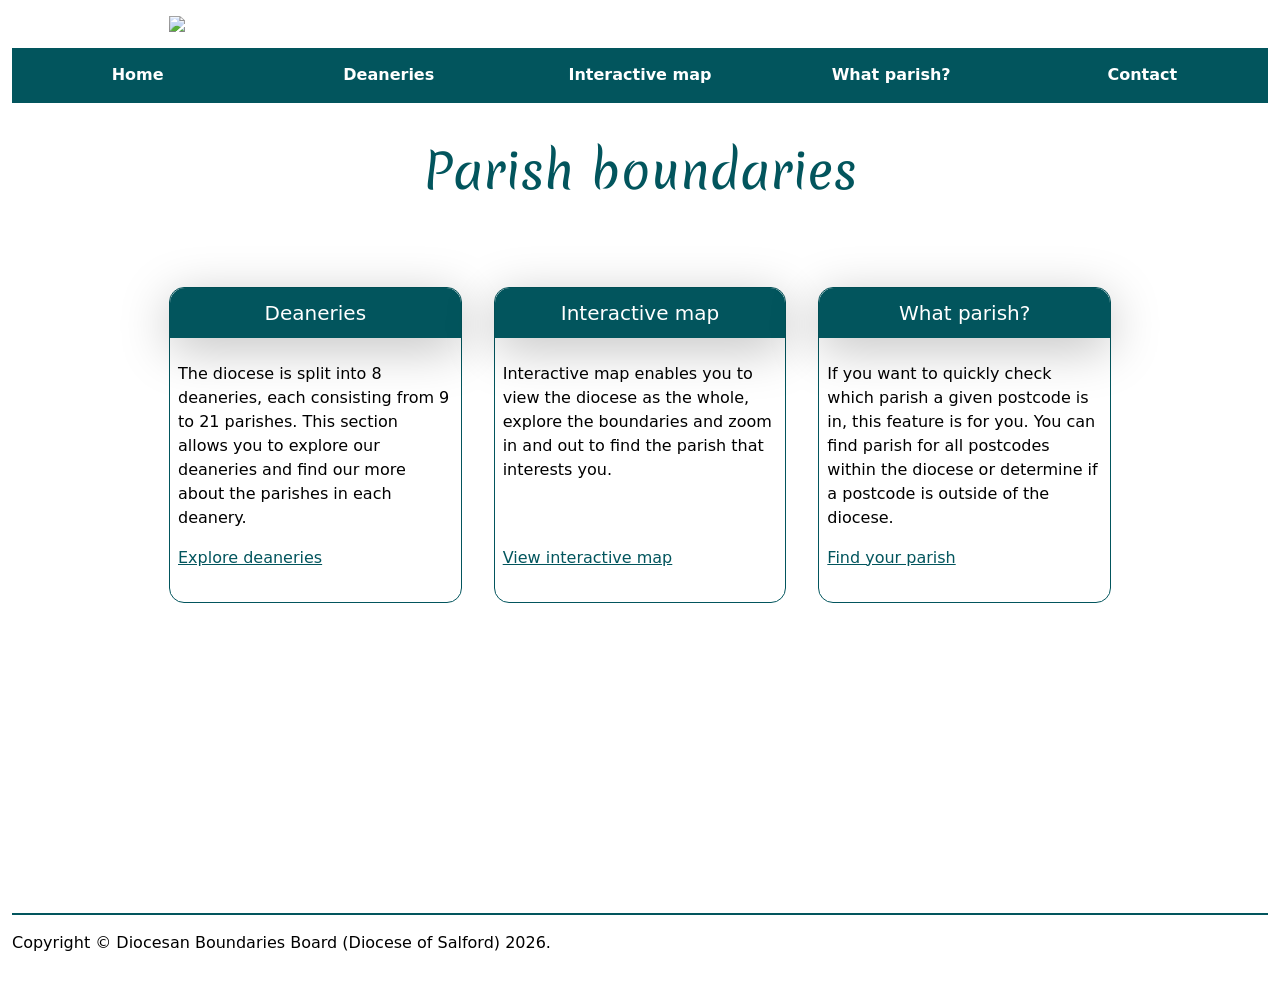
==== index.html @ 827ba19a "initial pages" ====
<!doctype html>
<html lang="en">
<head>
  <!-- Meta tags -->
	<meta charset="utf-8" />
	<meta name="Description" content="Collection of maps showing current and proposed parish boundaries in the Diocese of Salford." />
	<meta name="Keywords" content="Diocese of Salford, parish boundaries, parishes, location of catholic churches, catholic churches, location of catholic schools, catholic schools" />
	    
	<!-- Apple users -->
	<meta name="viewport" content="width=device-width, initial-scale=1">
	<meta name="apple-mobile-web-app-capable" content="yes" />
	
	<!-- Shortcut & address bar icon -->
	<link href="assets/favicon.png" rel="icon" type="image/png" />
	
	<!-- Stylesheet files -->
	<link href="css/style.css" rel="stylesheet" media="screen" />
	<link href="css/style.css.map" rel="stylesheet" media="screen" />
	<link href="css/flexnav.css" rel="stylesheet" media="screen" />
		
	<!-- Fonts -->
	<link href="https://fonts.googleapis.com/css?family=Merienda|Arimo" rel="stylesheet">

 
</head>
<body>
    <!-- Logo -->
    <div class="container-fluid">
        <div class="row">
            <div class="col"><img src="assets/dioc_banner.jpg" class="mx-auto d-block logo" /></div>
        </div>


        <!-- Navigation -->
        <div class="row">
            <div class="col">
                <div class="menu-button">Menu</div>
                <nav>
                    <ul data-breakpoint="1080" class="flexnav">
                        <li><a href="/">Home</a></li>
                        <li><a href="html/deaneries">Deaneries</a></li>
                        <li><a href="html/map">Interactive map</a></li>
                        <li><a href="html/what-parish">What parish?</a></li>
                        <li><a href="html/contact">Contact</a></li>
                    </ul>
                </nav>
            </div>
        </div>
<div class="background">
            <!-- Title -->
            <p class="title">Parish boundaries</p>
            <!-- Search bar -->
			<div style="margin-top:2.5em;">&nbsp;</div>
            
			<!-- Promo group -->
			<div class="d-flex flex-column flex-lg-row promobox-container">
				<div class="promobox">
				<p class="promobox-title">Deaneries</p>
				<p class="promobox-text">The diocese is split into 8 deaneries, each consisting from 9 to 21 parishes. This section allows you to explore our deaneries and find our more about the parishes in each deanery.</p>
				<p class="promobox-link"><a href="/deaneries">Explore deaneries</a></p>
				</div>
			
				<div class="promobox promobox-middle">
				<p class="promobox-title">Interactive map</p>
				<p class="promobox-text">Interactive map enables you to view the diocese as the whole, explore the boundaries and zoom in and out to find the parish that interests you.</p>
				<p class="promobox-link"><a href="/map">View interactive map</a></p>
				</div>

				<div class="promobox">
				<p class="promobox-title">What parish?</p>
				<p class="promobox-text">If you want to quickly check which parish a given postcode is in, this feature is for you. You can find parish for all postcodes within the diocese or determine if a postcode is outside of the diocese.</p>
				<p class="promobox-link"><a href="/what-parish">Find your parish</a></p>
				</div>
			</div>


        </div>

 <!-- Footer -->
        <div class="footer">
            <p>Copyright © Diocesan Boundaries Board (Diocese of Salford) 2026.</p>
        </div>


    </div>
    <!-- container-end-->
    <!-- JS -->
    <script src="https://ajax.googleapis.com/ajax/libs/jquery/1.9.1/jquery.min.js"></script>
    <script type="text/javascript" src="js/jquery.flexnav.js"></script>
    <script src="/assets/js/data.js"></script>

    <script>
        $(".flexnav").flexNav({
            'animationSpeed': 250, // default for drop down animation speed
            'transitionOpacity': true, // default for opacity animation
            'buttonSelector': '.menu-button', // default menu button class name
            'hoverIntent': false, // Change to true for use with hoverIntent plugin
            'hoverIntentTimeout': 150, // hoverIntent default timeout
            'calcItemWidths': true, // dynamically calcs top level nav item widths
            'hover': true // would you like hover support?  	  
        });
    </script>
</body>

</html>
---- css/style.css ----
@charset "UTF-8";
:root {
  --bs-blue: #0d6efd;
  --bs-indigo: #6610f2;
  --bs-purple: #6f42c1;
  --bs-pink: #d63384;
  --bs-red: #dc3545;
  --bs-orange: #fd7e14;
  --bs-yellow: #ffc107;
  --bs-green: #198754;
  --bs-teal: #20c997;
  --bs-cyan: #0dcaf0;
  --bs-white: #fff;
  --bs-gray: #6c757d;
  --bs-gray-dark: #343a40;
  --bs-gray-100: #f8f9fa;
  --bs-gray-200: #e9ecef;
  --bs-gray-300: #dee2e6;
  --bs-gray-400: #ced4da;
  --bs-gray-500: #adb5bd;
  --bs-gray-600: #6c757d;
  --bs-gray-700: #495057;
  --bs-gray-800: #343a40;
  --bs-gray-900: #212529;
  --bs-primary: #02555D;
  --bs-secondary: #6c757d;
  --bs-success: #198754;
  --bs-info: #0dcaf0;
  --bs-warning: #ffc107;
  --bs-danger: #dc3545;
  --bs-light: #f8f9fa;
  --bs-dark: #212529;
  --bs-primary-rgb: 2, 85, 93;
  --bs-secondary-rgb: 108, 117, 125;
  --bs-success-rgb: 25, 135, 84;
  --bs-info-rgb: 13, 202, 240;
  --bs-warning-rgb: 255, 193, 7;
  --bs-danger-rgb: 220, 53, 69;
  --bs-light-rgb: 248, 249, 250;
  --bs-dark-rgb: 33, 37, 41;
  --bs-white-rgb: 255, 255, 255;
  --bs-black-rgb: 0, 0, 0;
  --bs-body-color-rgb: 0, 0, 0;
  --bs-body-bg-rgb: 255, 255, 255;
  --bs-font-sans-serif: system-ui, -apple-system, "Segoe UI", Roboto, "Helvetica Neue", Arial, "Noto Sans", "Liberation Sans", sans-serif, "Apple Color Emoji", "Segoe UI Emoji", "Segoe UI Symbol", "Noto Color Emoji";
  --bs-font-monospace: SFMono-Regular, Menlo, Monaco, Consolas, "Liberation Mono", "Courier New", monospace;
  --bs-gradient: linear-gradient(180deg, rgba(255, 255, 255, 0.15), rgba(255, 255, 255, 0));
  --bs-body-font-family: var(--bs-font-sans-serif);
  --bs-body-font-size: 1rem;
  --bs-body-font-weight: 400;
  --bs-body-line-height: 1.5;
  --bs-body-color: #000;
  --bs-body-bg: #fff;
}

*,
*::before,
*::after {
  box-sizing: border-box;
}

@media (prefers-reduced-motion: no-preference) {
  :root {
    scroll-behavior: smooth;
  }
}

body {
  margin: 0;
  font-family: var(--bs-body-font-family);
  font-size: var(--bs-body-font-size);
  font-weight: var(--bs-body-font-weight);
  line-height: var(--bs-body-line-height);
  color: var(--bs-body-color);
  text-align: var(--bs-body-text-align);
  background-color: var(--bs-body-bg);
  -webkit-text-size-adjust: 100%;
  -webkit-tap-highlight-color: rgba(0, 0, 0, 0);
}

hr {
  margin: 1rem 0;
  color: inherit;
  background-color: currentColor;
  border: 0;
  opacity: 0.25;
}

hr:not([size]) {
  height: 1px;
}

h6, .h6, h5, .h5, h4, .h4, h3, .h3, h2, .h2, h1, .h1 {
  margin-top: 0;
  margin-bottom: 0.5rem;
  font-weight: 500;
  line-height: 1.2;
  color: #02555D;
}

h1, .h1 {
  font-size: calc(1.375rem + 1.5vw);
}
@media (min-width: 1200px) {
  h1, .h1 {
    font-size: 2.5rem;
  }
}

h2, .h2 {
  font-size: calc(1.325rem + 0.9vw);
}
@media (min-width: 1200px) {
  h2, .h2 {
    font-size: 2rem;
  }
}

h3, .h3 {
  font-size: calc(1.3rem + 0.6vw);
}
@media (min-width: 1200px) {
  h3, .h3 {
    font-size: 1.75rem;
  }
}

h4, .h4 {
  font-size: calc(1.275rem + 0.3vw);
}
@media (min-width: 1200px) {
  h4, .h4 {
    font-size: 1.5rem;
  }
}

h5, .h5 {
  font-size: 1.25rem;
}

h6, .h6 {
  font-size: 1rem;
}

p {
  margin-top: 0;
  margin-bottom: 1rem;
}

abbr[title],
abbr[data-bs-original-title] {
  text-decoration: underline dotted;
  cursor: help;
  text-decoration-skip-ink: none;
}

address {
  margin-bottom: 1rem;
  font-style: normal;
  line-height: inherit;
}

ol,
ul {
  padding-left: 2rem;
}

ol,
ul,
dl {
  margin-top: 0;
  margin-bottom: 1rem;
}

ol ol,
ul ul,
ol ul,
ul ol {
  margin-bottom: 0;
}

dt {
  font-weight: 700;
}

dd {
  margin-bottom: 0.5rem;
  margin-left: 0;
}

blockquote {
  margin: 0 0 1rem;
}

b,
strong {
  font-weight: bolder;
}

small, .small {
  font-size: 0.875em;
}

mark, .mark {
  padding: 0.2em;
  background-color: #fcf8e3;
}

sub,
sup {
  position: relative;
  font-size: 0.75em;
  line-height: 0;
  vertical-align: baseline;
}

sub {
  bottom: -0.25em;
}

sup {
  top: -0.5em;
}

a {
  color: #02555D;
  text-decoration: underline;
}
a:hover {
  color: #02444a;
}

a:not([href]):not([class]), a:not([href]):not([class]):hover {
  color: inherit;
  text-decoration: none;
}

pre,
code,
kbd,
samp {
  font-family: var(--bs-font-monospace);
  font-size: 1em;
  direction: ltr /* rtl:ignore */;
  unicode-bidi: bidi-override;
}

pre {
  display: block;
  margin-top: 0;
  margin-bottom: 1rem;
  overflow: auto;
  font-size: 0.875em;
}
pre code {
  font-size: inherit;
  color: inherit;
  word-break: normal;
}

code {
  font-size: 0.875em;
  color: #d63384;
  word-wrap: break-word;
}
a > code {
  color: inherit;
}

kbd {
  padding: 0.2rem 0.4rem;
  font-size: 0.875em;
  color: #fff;
  background-color: #212529;
  border-radius: 0.2rem;
}
kbd kbd {
  padding: 0;
  font-size: 1em;
  font-weight: 700;
}

figure {
  margin: 0 0 1rem;
}

img,
svg {
  vertical-align: middle;
}

table {
  caption-side: bottom;
  border-collapse: collapse;
}

caption {
  padding-top: 0.5rem;
  padding-bottom: 0.5rem;
  color: #6c757d;
  text-align: left;
}

th {
  text-align: inherit;
  text-align: -webkit-match-parent;
}

thead,
tbody,
tfoot,
tr,
td,
th {
  border-color: inherit;
  border-style: solid;
  border-width: 0;
}

label {
  display: inline-block;
}

button {
  border-radius: 0;
}

button:focus:not(:focus-visible) {
  outline: 0;
}

input,
button,
select,
optgroup,
textarea {
  margin: 0;
  font-family: inherit;
  font-size: inherit;
  line-height: inherit;
}

button,
select {
  text-transform: none;
}

[role=button] {
  cursor: pointer;
}

select {
  word-wrap: normal;
}
select:disabled {
  opacity: 1;
}

[list]::-webkit-calendar-picker-indicator {
  display: none;
}

button,
[type=button],
[type=reset],
[type=submit] {
  -webkit-appearance: button;
}
button:not(:disabled),
[type=button]:not(:disabled),
[type=reset]:not(:disabled),
[type=submit]:not(:disabled) {
  cursor: pointer;
}

::-moz-focus-inner {
  padding: 0;
  border-style: none;
}

textarea {
  resize: vertical;
}

fieldset {
  min-width: 0;
  padding: 0;
  margin: 0;
  border: 0;
}

legend {
  float: left;
  width: 100%;
  padding: 0;
  margin-bottom: 0.5rem;
  font-size: calc(1.275rem + 0.3vw);
  line-height: inherit;
}
@media (min-width: 1200px) {
  legend {
    font-size: 1.5rem;
  }
}
legend + * {
  clear: left;
}

::-webkit-datetime-edit-fields-wrapper,
::-webkit-datetime-edit-text,
::-webkit-datetime-edit-minute,
::-webkit-datetime-edit-hour-field,
::-webkit-datetime-edit-day-field,
::-webkit-datetime-edit-month-field,
::-webkit-datetime-edit-year-field {
  padding: 0;
}

::-webkit-inner-spin-button {
  height: auto;
}

[type=search] {
  outline-offset: -2px;
  -webkit-appearance: textfield;
}

/* rtl:raw:
[type="tel"],
[type="url"],
[type="email"],
[type="number"] {
  direction: ltr;
}
*/
::-webkit-search-decoration {
  -webkit-appearance: none;
}

::-webkit-color-swatch-wrapper {
  padding: 0;
}

::file-selector-button {
  font: inherit;
}

::-webkit-file-upload-button {
  font: inherit;
  -webkit-appearance: button;
}

output {
  display: inline-block;
}

iframe {
  border: 0;
}

summary {
  display: list-item;
  cursor: pointer;
}

progress {
  vertical-align: baseline;
}

[hidden] {
  display: none !important;
}

.lead {
  font-size: 1.25rem;
  font-weight: 300;
}

.display-1 {
  font-size: calc(1.625rem + 4.5vw);
  font-weight: 300;
  line-height: 1.2;
}
@media (min-width: 1200px) {
  .display-1 {
    font-size: 5rem;
  }
}

.display-2 {
  font-size: calc(1.575rem + 3.9vw);
  font-weight: 300;
  line-height: 1.2;
}
@media (min-width: 1200px) {
  .display-2 {
    font-size: 4.5rem;
  }
}

.display-3 {
  font-size: calc(1.525rem + 3.3vw);
  font-weight: 300;
  line-height: 1.2;
}
@media (min-width: 1200px) {
  .display-3 {
    font-size: 4rem;
  }
}

.display-4 {
  font-size: calc(1.475rem + 2.7vw);
  font-weight: 300;
  line-height: 1.2;
}
@media (min-width: 1200px) {
  .display-4 {
    font-size: 3.5rem;
  }
}

.display-5 {
  font-size: calc(1.425rem + 2.1vw);
  font-weight: 300;
  line-height: 1.2;
}
@media (min-width: 1200px) {
  .display-5 {
    font-size: 3rem;
  }
}

.display-6 {
  font-size: calc(1.375rem + 1.5vw);
  font-weight: 300;
  line-height: 1.2;
}
@media (min-width: 1200px) {
  .display-6 {
    font-size: 2.5rem;
  }
}

.list-unstyled {
  padding-left: 0;
  list-style: none;
}

.list-inline {
  padding-left: 0;
  list-style: none;
}

.list-inline-item {
  display: inline-block;
}
.list-inline-item:not(:last-child) {
  margin-right: 0.5rem;
}

.initialism {
  font-size: 0.875em;
  text-transform: uppercase;
}

.blockquote {
  margin-bottom: 1rem;
  font-size: 1.25rem;
}
.blockquote > :last-child {
  margin-bottom: 0;
}

.blockquote-footer {
  margin-top: -1rem;
  margin-bottom: 1rem;
  font-size: 0.875em;
  color: #6c757d;
}
.blockquote-footer::before {
  content: "— ";
}

.img-fluid {
  max-width: 100%;
  height: auto;
}

.img-thumbnail {
  padding: 0.25rem;
  background-color: #fff;
  border: 1px solid #dee2e6;
  border-radius: 0.25rem;
  max-width: 100%;
  height: auto;
}

.figure {
  display: inline-block;
}

.figure-img {
  margin-bottom: 0.5rem;
  line-height: 1;
}

.figure-caption {
  font-size: 0.875em;
  color: #6c757d;
}

.container,
.container-fluid,
.container-xxl,
.container-xl,
.container-lg,
.container-md,
.container-sm {
  width: 100%;
  padding-right: var(--bs-gutter-x, 0.75rem);
  padding-left: var(--bs-gutter-x, 0.75rem);
  margin-right: auto;
  margin-left: auto;
}

@media (min-width: 576px) {
  .container-sm, .container {
    max-width: 540px;
  }
}
@media (min-width: 768px) {
  .container-md, .container-sm, .container {
    max-width: 720px;
  }
}
@media (min-width: 992px) {
  .container-lg, .container-md, .container-sm, .container {
    max-width: 960px;
  }
}
@media (min-width: 1200px) {
  .container-xl, .container-lg, .container-md, .container-sm, .container {
    max-width: 1140px;
  }
}
@media (min-width: 1400px) {
  .container-xxl, .container-xl, .container-lg, .container-md, .container-sm, .container {
    max-width: 4096px;
  }
}
.row {
  --bs-gutter-x: 1.5rem;
  --bs-gutter-y: 0;
  display: flex;
  flex-wrap: wrap;
  margin-top: calc(-1 * var(--bs-gutter-y));
  margin-right: calc(-0.5 * var(--bs-gutter-x));
  margin-left: calc(-0.5 * var(--bs-gutter-x));
}
.row > * {
  flex-shrink: 0;
  width: 100%;
  max-width: 100%;
  padding-right: calc(var(--bs-gutter-x) * .5);
  padding-left: calc(var(--bs-gutter-x) * .5);
  margin-top: var(--bs-gutter-y);
}

.col {
  flex: 1 0 0%;
}

.row-cols-auto > * {
  flex: 0 0 auto;
  width: auto;
}

.row-cols-1 > * {
  flex: 0 0 auto;
  width: 100%;
}

.row-cols-2 > * {
  flex: 0 0 auto;
  width: 50%;
}

.row-cols-3 > * {
  flex: 0 0 auto;
  width: 33.3333333333%;
}

.row-cols-4 > * {
  flex: 0 0 auto;
  width: 25%;
}

.row-cols-5 > * {
  flex: 0 0 auto;
  width: 20%;
}

.row-cols-6 > * {
  flex: 0 0 auto;
  width: 16.6666666667%;
}

.col-auto {
  flex: 0 0 auto;
  width: auto;
}

.col-1 {
  flex: 0 0 auto;
  width: 8.33333333%;
}

.col-2 {
  flex: 0 0 auto;
  width: 16.66666667%;
}

.col-3 {
  flex: 0 0 auto;
  width: 25%;
}

.col-4 {
  flex: 0 0 auto;
  width: 33.33333333%;
}

.col-5 {
  flex: 0 0 auto;
  width: 41.66666667%;
}

.col-6 {
  flex: 0 0 auto;
  width: 50%;
}

.col-7 {
  flex: 0 0 auto;
  width: 58.33333333%;
}

.col-8 {
  flex: 0 0 auto;
  width: 66.66666667%;
}

.col-9 {
  flex: 0 0 auto;
  width: 75%;
}

.col-10 {
  flex: 0 0 auto;
  width: 83.33333333%;
}

.col-11 {
  flex: 0 0 auto;
  width: 91.66666667%;
}

.col-12 {
  flex: 0 0 auto;
  width: 100%;
}

.offset-1 {
  margin-left: 8.33333333%;
}

.offset-2 {
  margin-left: 16.66666667%;
}

.offset-3 {
  margin-left: 25%;
}

.offset-4 {
  margin-left: 33.33333333%;
}

.offset-5 {
  margin-left: 41.66666667%;
}

.offset-6 {
  margin-left: 50%;
}

.offset-7 {
  margin-left: 58.33333333%;
}

.offset-8 {
  margin-left: 66.66666667%;
}

.offset-9 {
  margin-left: 75%;
}

.offset-10 {
  margin-left: 83.33333333%;
}

.offset-11 {
  margin-left: 91.66666667%;
}

.g-0,
.gx-0 {
  --bs-gutter-x: 0;
}

.g-0,
.gy-0 {
  --bs-gutter-y: 0;
}

.g-1,
.gx-1 {
  --bs-gutter-x: 0.25rem;
}

.g-1,
.gy-1 {
  --bs-gutter-y: 0.25rem;
}

.g-2,
.gx-2 {
  --bs-gutter-x: 0.5rem;
}

.g-2,
.gy-2 {
  --bs-gutter-y: 0.5rem;
}

.g-3,
.gx-3 {
  --bs-gutter-x: 1rem;
}

.g-3,
.gy-3 {
  --bs-gutter-y: 1rem;
}

.g-4,
.gx-4 {
  --bs-gutter-x: 1.5rem;
}

.g-4,
.gy-4 {
  --bs-gutter-y: 1.5rem;
}

.g-5,
.gx-5 {
  --bs-gutter-x: 3rem;
}

.g-5,
.gy-5 {
  --bs-gutter-y: 3rem;
}

@media (min-width: 576px) {
  .col-sm {
    flex: 1 0 0%;
  }

  .row-cols-sm-auto > * {
    flex: 0 0 auto;
    width: auto;
  }

  .row-cols-sm-1 > * {
    flex: 0 0 auto;
    width: 100%;
  }

  .row-cols-sm-2 > * {
    flex: 0 0 auto;
    width: 50%;
  }

  .row-cols-sm-3 > * {
    flex: 0 0 auto;
    width: 33.3333333333%;
  }

  .row-cols-sm-4 > * {
    flex: 0 0 auto;
    width: 25%;
  }

  .row-cols-sm-5 > * {
    flex: 0 0 auto;
    width: 20%;
  }

  .row-cols-sm-6 > * {
    flex: 0 0 auto;
    width: 16.6666666667%;
  }

  .col-sm-auto {
    flex: 0 0 auto;
    width: auto;
  }

  .col-sm-1 {
    flex: 0 0 auto;
    width: 8.33333333%;
  }

  .col-sm-2 {
    flex: 0 0 auto;
    width: 16.66666667%;
  }

  .col-sm-3 {
    flex: 0 0 auto;
    width: 25%;
  }

  .col-sm-4 {
    flex: 0 0 auto;
    width: 33.33333333%;
  }

  .col-sm-5 {
    flex: 0 0 auto;
    width: 41.66666667%;
  }

  .col-sm-6 {
    flex: 0 0 auto;
    width: 50%;
  }

  .col-sm-7 {
    flex: 0 0 auto;
    width: 58.33333333%;
  }

  .col-sm-8 {
    flex: 0 0 auto;
    width: 66.66666667%;
  }

  .col-sm-9 {
    flex: 0 0 auto;
    width: 75%;
  }

  .col-sm-10 {
    flex: 0 0 auto;
    width: 83.33333333%;
  }

  .col-sm-11 {
    flex: 0 0 auto;
    width: 91.66666667%;
  }

  .col-sm-12 {
    flex: 0 0 auto;
    width: 100%;
  }

  .offset-sm-0 {
    margin-left: 0;
  }

  .offset-sm-1 {
    margin-left: 8.33333333%;
  }

  .offset-sm-2 {
    margin-left: 16.66666667%;
  }

  .offset-sm-3 {
    margin-left: 25%;
  }

  .offset-sm-4 {
    margin-left: 33.33333333%;
  }

  .offset-sm-5 {
    margin-left: 41.66666667%;
  }

  .offset-sm-6 {
    margin-left: 50%;
  }

  .offset-sm-7 {
    margin-left: 58.33333333%;
  }

  .offset-sm-8 {
    margin-left: 66.66666667%;
  }

  .offset-sm-9 {
    margin-left: 75%;
  }

  .offset-sm-10 {
    margin-left: 83.33333333%;
  }

  .offset-sm-11 {
    margin-left: 91.66666667%;
  }

  .g-sm-0,
.gx-sm-0 {
    --bs-gutter-x: 0;
  }

  .g-sm-0,
.gy-sm-0 {
    --bs-gutter-y: 0;
  }

  .g-sm-1,
.gx-sm-1 {
    --bs-gutter-x: 0.25rem;
  }

  .g-sm-1,
.gy-sm-1 {
    --bs-gutter-y: 0.25rem;
  }

  .g-sm-2,
.gx-sm-2 {
    --bs-gutter-x: 0.5rem;
  }

  .g-sm-2,
.gy-sm-2 {
    --bs-gutter-y: 0.5rem;
  }

  .g-sm-3,
.gx-sm-3 {
    --bs-gutter-x: 1rem;
  }

  .g-sm-3,
.gy-sm-3 {
    --bs-gutter-y: 1rem;
  }

  .g-sm-4,
.gx-sm-4 {
    --bs-gutter-x: 1.5rem;
  }

  .g-sm-4,
.gy-sm-4 {
    --bs-gutter-y: 1.5rem;
  }

  .g-sm-5,
.gx-sm-5 {
    --bs-gutter-x: 3rem;
  }

  .g-sm-5,
.gy-sm-5 {
    --bs-gutter-y: 3rem;
  }
}
@media (min-width: 768px) {
  .col-md {
    flex: 1 0 0%;
  }

  .row-cols-md-auto > * {
    flex: 0 0 auto;
    width: auto;
  }

  .row-cols-md-1 > * {
    flex: 0 0 auto;
    width: 100%;
  }

  .row-cols-md-2 > * {
    flex: 0 0 auto;
    width: 50%;
  }

  .row-cols-md-3 > * {
    flex: 0 0 auto;
    width: 33.3333333333%;
  }

  .row-cols-md-4 > * {
    flex: 0 0 auto;
    width: 25%;
  }

  .row-cols-md-5 > * {
    flex: 0 0 auto;
    width: 20%;
  }

  .row-cols-md-6 > * {
    flex: 0 0 auto;
    width: 16.6666666667%;
  }

  .col-md-auto {
    flex: 0 0 auto;
    width: auto;
  }

  .col-md-1 {
    flex: 0 0 auto;
    width: 8.33333333%;
  }

  .col-md-2 {
    flex: 0 0 auto;
    width: 16.66666667%;
  }

  .col-md-3 {
    flex: 0 0 auto;
    width: 25%;
  }

  .col-md-4 {
    flex: 0 0 auto;
    width: 33.33333333%;
  }

  .col-md-5 {
    flex: 0 0 auto;
    width: 41.66666667%;
  }

  .col-md-6 {
    flex: 0 0 auto;
    width: 50%;
  }

  .col-md-7 {
    flex: 0 0 auto;
    width: 58.33333333%;
  }

  .col-md-8 {
    flex: 0 0 auto;
    width: 66.66666667%;
  }

  .col-md-9 {
    flex: 0 0 auto;
    width: 75%;
  }

  .col-md-10 {
    flex: 0 0 auto;
    width: 83.33333333%;
  }

  .col-md-11 {
    flex: 0 0 auto;
    width: 91.66666667%;
  }

  .col-md-12 {
    flex: 0 0 auto;
    width: 100%;
  }

  .offset-md-0 {
    margin-left: 0;
  }

  .offset-md-1 {
    margin-left: 8.33333333%;
  }

  .offset-md-2 {
    margin-left: 16.66666667%;
  }

  .offset-md-3 {
    margin-left: 25%;
  }

  .offset-md-4 {
    margin-left: 33.33333333%;
  }

  .offset-md-5 {
    margin-left: 41.66666667%;
  }

  .offset-md-6 {
    margin-left: 50%;
  }

  .offset-md-7 {
    margin-left: 58.33333333%;
  }

  .offset-md-8 {
    margin-left: 66.66666667%;
  }

  .offset-md-9 {
    margin-left: 75%;
  }

  .offset-md-10 {
    margin-left: 83.33333333%;
  }

  .offset-md-11 {
    margin-left: 91.66666667%;
  }

  .g-md-0,
.gx-md-0 {
    --bs-gutter-x: 0;
  }

  .g-md-0,
.gy-md-0 {
    --bs-gutter-y: 0;
  }

  .g-md-1,
.gx-md-1 {
    --bs-gutter-x: 0.25rem;
  }

  .g-md-1,
.gy-md-1 {
    --bs-gutter-y: 0.25rem;
  }

  .g-md-2,
.gx-md-2 {
    --bs-gutter-x: 0.5rem;
  }

  .g-md-2,
.gy-md-2 {
    --bs-gutter-y: 0.5rem;
  }

  .g-md-3,
.gx-md-3 {
    --bs-gutter-x: 1rem;
  }

  .g-md-3,
.gy-md-3 {
    --bs-gutter-y: 1rem;
  }

  .g-md-4,
.gx-md-4 {
    --bs-gutter-x: 1.5rem;
  }

  .g-md-4,
.gy-md-4 {
    --bs-gutter-y: 1.5rem;
  }

  .g-md-5,
.gx-md-5 {
    --bs-gutter-x: 3rem;
  }

  .g-md-5,
.gy-md-5 {
    --bs-gutter-y: 3rem;
  }
}
@media (min-width: 992px) {
  .col-lg {
    flex: 1 0 0%;
  }

  .row-cols-lg-auto > * {
    flex: 0 0 auto;
    width: auto;
  }

  .row-cols-lg-1 > * {
    flex: 0 0 auto;
    width: 100%;
  }

  .row-cols-lg-2 > * {
    flex: 0 0 auto;
    width: 50%;
  }

  .row-cols-lg-3 > * {
    flex: 0 0 auto;
    width: 33.3333333333%;
  }

  .row-cols-lg-4 > * {
    flex: 0 0 auto;
    width: 25%;
  }

  .row-cols-lg-5 > * {
    flex: 0 0 auto;
    width: 20%;
  }

  .row-cols-lg-6 > * {
    flex: 0 0 auto;
    width: 16.6666666667%;
  }

  .col-lg-auto {
    flex: 0 0 auto;
    width: auto;
  }

  .col-lg-1 {
    flex: 0 0 auto;
    width: 8.33333333%;
  }

  .col-lg-2 {
    flex: 0 0 auto;
    width: 16.66666667%;
  }

  .col-lg-3 {
    flex: 0 0 auto;
    width: 25%;
  }

  .col-lg-4 {
    flex: 0 0 auto;
    width: 33.33333333%;
  }

  .col-lg-5 {
    flex: 0 0 auto;
    width: 41.66666667%;
  }

  .col-lg-6 {
    flex: 0 0 auto;
    width: 50%;
  }

  .col-lg-7 {
    flex: 0 0 auto;
    width: 58.33333333%;
  }

  .col-lg-8 {
    flex: 0 0 auto;
    width: 66.66666667%;
  }

  .col-lg-9 {
    flex: 0 0 auto;
    width: 75%;
  }

  .col-lg-10 {
    flex: 0 0 auto;
    width: 83.33333333%;
  }

  .col-lg-11 {
    flex: 0 0 auto;
    width: 91.66666667%;
  }

  .col-lg-12 {
    flex: 0 0 auto;
    width: 100%;
  }

  .offset-lg-0 {
    margin-left: 0;
  }

  .offset-lg-1 {
    margin-left: 8.33333333%;
  }

  .offset-lg-2 {
    margin-left: 16.66666667%;
  }

  .offset-lg-3 {
    margin-left: 25%;
  }

  .offset-lg-4 {
    margin-left: 33.33333333%;
  }

  .offset-lg-5 {
    margin-left: 41.66666667%;
  }

  .offset-lg-6 {
    margin-left: 50%;
  }

  .offset-lg-7 {
    margin-left: 58.33333333%;
  }

  .offset-lg-8 {
    margin-left: 66.66666667%;
  }

  .offset-lg-9 {
    margin-left: 75%;
  }

  .offset-lg-10 {
    margin-left: 83.33333333%;
  }

  .offset-lg-11 {
    margin-left: 91.66666667%;
  }

  .g-lg-0,
.gx-lg-0 {
    --bs-gutter-x: 0;
  }

  .g-lg-0,
.gy-lg-0 {
    --bs-gutter-y: 0;
  }

  .g-lg-1,
.gx-lg-1 {
    --bs-gutter-x: 0.25rem;
  }

  .g-lg-1,
.gy-lg-1 {
    --bs-gutter-y: 0.25rem;
  }

  .g-lg-2,
.gx-lg-2 {
    --bs-gutter-x: 0.5rem;
  }

  .g-lg-2,
.gy-lg-2 {
    --bs-gutter-y: 0.5rem;
  }

  .g-lg-3,
.gx-lg-3 {
    --bs-gutter-x: 1rem;
  }

  .g-lg-3,
.gy-lg-3 {
    --bs-gutter-y: 1rem;
  }

  .g-lg-4,
.gx-lg-4 {
    --bs-gutter-x: 1.5rem;
  }

  .g-lg-4,
.gy-lg-4 {
    --bs-gutter-y: 1.5rem;
  }

  .g-lg-5,
.gx-lg-5 {
    --bs-gutter-x: 3rem;
  }

  .g-lg-5,
.gy-lg-5 {
    --bs-gutter-y: 3rem;
  }
}
@media (min-width: 1200px) {
  .col-xl {
    flex: 1 0 0%;
  }

  .row-cols-xl-auto > * {
    flex: 0 0 auto;
    width: auto;
  }

  .row-cols-xl-1 > * {
    flex: 0 0 auto;
    width: 100%;
  }

  .row-cols-xl-2 > * {
    flex: 0 0 auto;
    width: 50%;
  }

  .row-cols-xl-3 > * {
    flex: 0 0 auto;
    width: 33.3333333333%;
  }

  .row-cols-xl-4 > * {
    flex: 0 0 auto;
    width: 25%;
  }

  .row-cols-xl-5 > * {
    flex: 0 0 auto;
    width: 20%;
  }

  .row-cols-xl-6 > * {
    flex: 0 0 auto;
    width: 16.6666666667%;
  }

  .col-xl-auto {
    flex: 0 0 auto;
    width: auto;
  }

  .col-xl-1 {
    flex: 0 0 auto;
    width: 8.33333333%;
  }

  .col-xl-2 {
    flex: 0 0 auto;
    width: 16.66666667%;
  }

  .col-xl-3 {
    flex: 0 0 auto;
    width: 25%;
  }

  .col-xl-4 {
    flex: 0 0 auto;
    width: 33.33333333%;
  }

  .col-xl-5 {
    flex: 0 0 auto;
    width: 41.66666667%;
  }

  .col-xl-6 {
    flex: 0 0 auto;
    width: 50%;
  }

  .col-xl-7 {
    flex: 0 0 auto;
    width: 58.33333333%;
  }

  .col-xl-8 {
    flex: 0 0 auto;
    width: 66.66666667%;
  }

  .col-xl-9 {
    flex: 0 0 auto;
    width: 75%;
  }

  .col-xl-10 {
    flex: 0 0 auto;
    width: 83.33333333%;
  }

  .col-xl-11 {
    flex: 0 0 auto;
    width: 91.66666667%;
  }

  .col-xl-12 {
    flex: 0 0 auto;
    width: 100%;
  }

  .offset-xl-0 {
    margin-left: 0;
  }

  .offset-xl-1 {
    margin-left: 8.33333333%;
  }

  .offset-xl-2 {
    margin-left: 16.66666667%;
  }

  .offset-xl-3 {
    margin-left: 25%;
  }

  .offset-xl-4 {
    margin-left: 33.33333333%;
  }

  .offset-xl-5 {
    margin-left: 41.66666667%;
  }

  .offset-xl-6 {
    margin-left: 50%;
  }

  .offset-xl-7 {
    margin-left: 58.33333333%;
  }

  .offset-xl-8 {
    margin-left: 66.66666667%;
  }

  .offset-xl-9 {
    margin-left: 75%;
  }

  .offset-xl-10 {
    margin-left: 83.33333333%;
  }

  .offset-xl-11 {
    margin-left: 91.66666667%;
  }

  .g-xl-0,
.gx-xl-0 {
    --bs-gutter-x: 0;
  }

  .g-xl-0,
.gy-xl-0 {
    --bs-gutter-y: 0;
  }

  .g-xl-1,
.gx-xl-1 {
    --bs-gutter-x: 0.25rem;
  }

  .g-xl-1,
.gy-xl-1 {
    --bs-gutter-y: 0.25rem;
  }

  .g-xl-2,
.gx-xl-2 {
    --bs-gutter-x: 0.5rem;
  }

  .g-xl-2,
.gy-xl-2 {
    --bs-gutter-y: 0.5rem;
  }

  .g-xl-3,
.gx-xl-3 {
    --bs-gutter-x: 1rem;
  }

  .g-xl-3,
.gy-xl-3 {
    --bs-gutter-y: 1rem;
  }

  .g-xl-4,
.gx-xl-4 {
    --bs-gutter-x: 1.5rem;
  }

  .g-xl-4,
.gy-xl-4 {
    --bs-gutter-y: 1.5rem;
  }

  .g-xl-5,
.gx-xl-5 {
    --bs-gutter-x: 3rem;
  }

  .g-xl-5,
.gy-xl-5 {
    --bs-gutter-y: 3rem;
  }
}
@media (min-width: 1400px) {
  .col-xxl {
    flex: 1 0 0%;
  }

  .row-cols-xxl-auto > * {
    flex: 0 0 auto;
    width: auto;
  }

  .row-cols-xxl-1 > * {
    flex: 0 0 auto;
    width: 100%;
  }

  .row-cols-xxl-2 > * {
    flex: 0 0 auto;
    width: 50%;
  }

  .row-cols-xxl-3 > * {
    flex: 0 0 auto;
    width: 33.3333333333%;
  }

  .row-cols-xxl-4 > * {
    flex: 0 0 auto;
    width: 25%;
  }

  .row-cols-xxl-5 > * {
    flex: 0 0 auto;
    width: 20%;
  }

  .row-cols-xxl-6 > * {
    flex: 0 0 auto;
    width: 16.6666666667%;
  }

  .col-xxl-auto {
    flex: 0 0 auto;
    width: auto;
  }

  .col-xxl-1 {
    flex: 0 0 auto;
    width: 8.33333333%;
  }

  .col-xxl-2 {
    flex: 0 0 auto;
    width: 16.66666667%;
  }

  .col-xxl-3 {
    flex: 0 0 auto;
    width: 25%;
  }

  .col-xxl-4 {
    flex: 0 0 auto;
    width: 33.33333333%;
  }

  .col-xxl-5 {
    flex: 0 0 auto;
    width: 41.66666667%;
  }

  .col-xxl-6 {
    flex: 0 0 auto;
    width: 50%;
  }

  .col-xxl-7 {
    flex: 0 0 auto;
    width: 58.33333333%;
  }

  .col-xxl-8 {
    flex: 0 0 auto;
    width: 66.66666667%;
  }

  .col-xxl-9 {
    flex: 0 0 auto;
    width: 75%;
  }

  .col-xxl-10 {
    flex: 0 0 auto;
    width: 83.33333333%;
  }

  .col-xxl-11 {
    flex: 0 0 auto;
    width: 91.66666667%;
  }

  .col-xxl-12 {
    flex: 0 0 auto;
    width: 100%;
  }

  .offset-xxl-0 {
    margin-left: 0;
  }

  .offset-xxl-1 {
    margin-left: 8.33333333%;
  }

  .offset-xxl-2 {
    margin-left: 16.66666667%;
  }

  .offset-xxl-3 {
    margin-left: 25%;
  }

  .offset-xxl-4 {
    margin-left: 33.33333333%;
  }

  .offset-xxl-5 {
    margin-left: 41.66666667%;
  }

  .offset-xxl-6 {
    margin-left: 50%;
  }

  .offset-xxl-7 {
    margin-left: 58.33333333%;
  }

  .offset-xxl-8 {
    margin-left: 66.66666667%;
  }

  .offset-xxl-9 {
    margin-left: 75%;
  }

  .offset-xxl-10 {
    margin-left: 83.33333333%;
  }

  .offset-xxl-11 {
    margin-left: 91.66666667%;
  }

  .g-xxl-0,
.gx-xxl-0 {
    --bs-gutter-x: 0;
  }

  .g-xxl-0,
.gy-xxl-0 {
    --bs-gutter-y: 0;
  }

  .g-xxl-1,
.gx-xxl-1 {
    --bs-gutter-x: 0.25rem;
  }

  .g-xxl-1,
.gy-xxl-1 {
    --bs-gutter-y: 0.25rem;
  }

  .g-xxl-2,
.gx-xxl-2 {
    --bs-gutter-x: 0.5rem;
  }

  .g-xxl-2,
.gy-xxl-2 {
    --bs-gutter-y: 0.5rem;
  }

  .g-xxl-3,
.gx-xxl-3 {
    --bs-gutter-x: 1rem;
  }

  .g-xxl-3,
.gy-xxl-3 {
    --bs-gutter-y: 1rem;
  }

  .g-xxl-4,
.gx-xxl-4 {
    --bs-gutter-x: 1.5rem;
  }

  .g-xxl-4,
.gy-xxl-4 {
    --bs-gutter-y: 1.5rem;
  }

  .g-xxl-5,
.gx-xxl-5 {
    --bs-gutter-x: 3rem;
  }

  .g-xxl-5,
.gy-xxl-5 {
    --bs-gutter-y: 3rem;
  }
}
.clearfix::after {
  display: block;
  clear: both;
  content: "";
}

.link-primary {
  color: #02555D;
}
.link-primary:hover, .link-primary:focus {
  color: #02444a;
}

.link-secondary {
  color: #6c757d;
}
.link-secondary:hover, .link-secondary:focus {
  color: #565e64;
}

.link-success {
  color: #198754;
}
.link-success:hover, .link-success:focus {
  color: #146c43;
}

.link-info {
  color: #0dcaf0;
}
.link-info:hover, .link-info:focus {
  color: #3dd5f3;
}

.link-warning {
  color: #ffc107;
}
.link-warning:hover, .link-warning:focus {
  color: #ffcd39;
}

.link-danger {
  color: #dc3545;
}
.link-danger:hover, .link-danger:focus {
  color: #b02a37;
}

.link-light {
  color: #f8f9fa;
}
.link-light:hover, .link-light:focus {
  color: #f9fafb;
}

.link-dark {
  color: #212529;
}
.link-dark:hover, .link-dark:focus {
  color: #1a1e21;
}

.ratio {
  position: relative;
  width: 100%;
}
.ratio::before {
  display: block;
  padding-top: var(--bs-aspect-ratio);
  content: "";
}
.ratio > * {
  position: absolute;
  top: 0;
  left: 0;
  width: 100%;
  height: 100%;
}

.ratio-1x1 {
  --bs-aspect-ratio: 100%;
}

.ratio-4x3 {
  --bs-aspect-ratio: 75%;
}

.ratio-16x9 {
  --bs-aspect-ratio: 56.25%;
}

.ratio-21x9 {
  --bs-aspect-ratio: 42.8571428571%;
}

.fixed-top {
  position: fixed;
  top: 0;
  right: 0;
  left: 0;
  z-index: 1030;
}

.fixed-bottom {
  position: fixed;
  right: 0;
  bottom: 0;
  left: 0;
  z-index: 1030;
}

.sticky-top {
  position: sticky;
  top: 0;
  z-index: 1020;
}

@media (min-width: 576px) {
  .sticky-sm-top {
    position: sticky;
    top: 0;
    z-index: 1020;
  }
}
@media (min-width: 768px) {
  .sticky-md-top {
    position: sticky;
    top: 0;
    z-index: 1020;
  }
}
@media (min-width: 992px) {
  .sticky-lg-top {
    position: sticky;
    top: 0;
    z-index: 1020;
  }
}
@media (min-width: 1200px) {
  .sticky-xl-top {
    position: sticky;
    top: 0;
    z-index: 1020;
  }
}
@media (min-width: 1400px) {
  .sticky-xxl-top {
    position: sticky;
    top: 0;
    z-index: 1020;
  }
}
.hstack {
  display: flex;
  flex-direction: row;
  align-items: center;
  align-self: stretch;
}

.vstack {
  display: flex;
  flex: 1 1 auto;
  flex-direction: column;
  align-self: stretch;
}

.visually-hidden,
.visually-hidden-focusable:not(:focus):not(:focus-within) {
  position: absolute !important;
  width: 1px !important;
  height: 1px !important;
  padding: 0 !important;
  margin: -1px !important;
  overflow: hidden !important;
  clip: rect(0, 0, 0, 0) !important;
  white-space: nowrap !important;
  border: 0 !important;
}

.stretched-link::after {
  position: absolute;
  top: 0;
  right: 0;
  bottom: 0;
  left: 0;
  z-index: 1;
  content: "";
}

.text-truncate {
  overflow: hidden;
  text-overflow: ellipsis;
  white-space: nowrap;
}

.vr {
  display: inline-block;
  align-self: stretch;
  width: 1px;
  min-height: 1em;
  background-color: currentColor;
  opacity: 0.25;
}

.btn {
  display: inline-block;
  font-weight: 400;
  line-height: 1.5;
  color: #000;
  text-align: center;
  text-decoration: none;
  vertical-align: middle;
  cursor: pointer;
  user-select: none;
  background-color: transparent;
  border: 1px solid transparent;
  padding: 0.375rem 0.75rem;
  font-size: 1rem;
  border-radius: 0.25rem;
  transition: color 0.15s ease-in-out, background-color 0.15s ease-in-out, border-color 0.15s ease-in-out, box-shadow 0.15s ease-in-out;
}
@media (prefers-reduced-motion: reduce) {
  .btn {
    transition: none;
  }
}
.btn:hover {
  color: #000;
}
.btn-check:focus + .btn, .btn:focus {
  outline: 0;
  box-shadow: 0 0 0 0.25rem rgba(2, 85, 93, 0.25);
}
.btn:disabled, .btn.disabled, fieldset:disabled .btn {
  pointer-events: none;
  opacity: 0.65;
}

.btn-primary {
  color: #fff;
  background-color: #02555D;
  border-color: #02555D;
}
.btn-primary:hover {
  color: #fff;
  background-color: #02484f;
  border-color: #02444a;
}
.btn-check:focus + .btn-primary, .btn-primary:focus {
  color: #fff;
  background-color: #02484f;
  border-color: #02444a;
  box-shadow: 0 0 0 0.25rem rgba(40, 111, 117, 0.5);
}
.btn-check:checked + .btn-primary, .btn-check:active + .btn-primary, .btn-primary:active, .btn-primary.active, .show > .btn-primary.dropdown-toggle {
  color: #fff;
  background-color: #02444a;
  border-color: #024046;
}
.btn-check:checked + .btn-primary:focus, .btn-check:active + .btn-primary:focus, .btn-primary:active:focus, .btn-primary.active:focus, .show > .btn-primary.dropdown-toggle:focus {
  box-shadow: 0 0 0 0.25rem rgba(40, 111, 117, 0.5);
}
.btn-primary:disabled, .btn-primary.disabled {
  color: #fff;
  background-color: #02555D;
  border-color: #02555D;
}

.btn-secondary {
  color: #fff;
  background-color: #6c757d;
  border-color: #6c757d;
}
.btn-secondary:hover {
  color: #fff;
  background-color: #5c636a;
  border-color: #565e64;
}
.btn-check:focus + .btn-secondary, .btn-secondary:focus {
  color: #fff;
  background-color: #5c636a;
  border-color: #565e64;
  box-shadow: 0 0 0 0.25rem rgba(130, 138, 145, 0.5);
}
.btn-check:checked + .btn-secondary, .btn-check:active + .btn-secondary, .btn-secondary:active, .btn-secondary.active, .show > .btn-secondary.dropdown-toggle {
  color: #fff;
  background-color: #565e64;
  border-color: #51585e;
}
.btn-check:checked + .btn-secondary:focus, .btn-check:active + .btn-secondary:focus, .btn-secondary:active:focus, .btn-secondary.active:focus, .show > .btn-secondary.dropdown-toggle:focus {
  box-shadow: 0 0 0 0.25rem rgba(130, 138, 145, 0.5);
}
.btn-secondary:disabled, .btn-secondary.disabled {
  color: #fff;
  background-color: #6c757d;
  border-color: #6c757d;
}

.btn-success {
  color: #fff;
  background-color: #198754;
  border-color: #198754;
}
.btn-success:hover {
  color: #fff;
  background-color: #157347;
  border-color: #146c43;
}
.btn-check:focus + .btn-success, .btn-success:focus {
  color: #fff;
  background-color: #157347;
  border-color: #146c43;
  box-shadow: 0 0 0 0.25rem rgba(60, 153, 110, 0.5);
}
.btn-check:checked + .btn-success, .btn-check:active + .btn-success, .btn-success:active, .btn-success.active, .show > .btn-success.dropdown-toggle {
  color: #fff;
  background-color: #146c43;
  border-color: #13653f;
}
.btn-check:checked + .btn-success:focus, .btn-check:active + .btn-success:focus, .btn-success:active:focus, .btn-success.active:focus, .show > .btn-success.dropdown-toggle:focus {
  box-shadow: 0 0 0 0.25rem rgba(60, 153, 110, 0.5);
}
.btn-success:disabled, .btn-success.disabled {
  color: #fff;
  background-color: #198754;
  border-color: #198754;
}

.btn-info {
  color: #000;
  background-color: #0dcaf0;
  border-color: #0dcaf0;
}
.btn-info:hover {
  color: #000;
  background-color: #31d2f2;
  border-color: #25cff2;
}
.btn-check:focus + .btn-info, .btn-info:focus {
  color: #000;
  background-color: #31d2f2;
  border-color: #25cff2;
  box-shadow: 0 0 0 0.25rem rgba(11, 172, 204, 0.5);
}
.btn-check:checked + .btn-info, .btn-check:active + .btn-info, .btn-info:active, .btn-info.active, .show > .btn-info.dropdown-toggle {
  color: #000;
  background-color: #3dd5f3;
  border-color: #25cff2;
}
.btn-check:checked + .btn-info:focus, .btn-check:active + .btn-info:focus, .btn-info:active:focus, .btn-info.active:focus, .show > .btn-info.dropdown-toggle:focus {
  box-shadow: 0 0 0 0.25rem rgba(11, 172, 204, 0.5);
}
.btn-info:disabled, .btn-info.disabled {
  color: #000;
  background-color: #0dcaf0;
  border-color: #0dcaf0;
}

.btn-warning {
  color: #000;
  background-color: #ffc107;
  border-color: #ffc107;
}
.btn-warning:hover {
  color: #000;
  background-color: #ffca2c;
  border-color: #ffc720;
}
.btn-check:focus + .btn-warning, .btn-warning:focus {
  color: #000;
  background-color: #ffca2c;
  border-color: #ffc720;
  box-shadow: 0 0 0 0.25rem rgba(217, 164, 6, 0.5);
}
.btn-check:checked + .btn-warning, .btn-check:active + .btn-warning, .btn-warning:active, .btn-warning.active, .show > .btn-warning.dropdown-toggle {
  color: #000;
  background-color: #ffcd39;
  border-color: #ffc720;
}
.btn-check:checked + .btn-warning:focus, .btn-check:active + .btn-warning:focus, .btn-warning:active:focus, .btn-warning.active:focus, .show > .btn-warning.dropdown-toggle:focus {
  box-shadow: 0 0 0 0.25rem rgba(217, 164, 6, 0.5);
}
.btn-warning:disabled, .btn-warning.disabled {
  color: #000;
  background-color: #ffc107;
  border-color: #ffc107;
}

.btn-danger {
  color: #fff;
  background-color: #dc3545;
  border-color: #dc3545;
}
.btn-danger:hover {
  color: #fff;
  background-color: #bb2d3b;
  border-color: #b02a37;
}
.btn-check:focus + .btn-danger, .btn-danger:focus {
  color: #fff;
  background-color: #bb2d3b;
  border-color: #b02a37;
  box-shadow: 0 0 0 0.25rem rgba(225, 83, 97, 0.5);
}
.btn-check:checked + .btn-danger, .btn-check:active + .btn-danger, .btn-danger:active, .btn-danger.active, .show > .btn-danger.dropdown-toggle {
  color: #fff;
  background-color: #b02a37;
  border-color: #a52834;
}
.btn-check:checked + .btn-danger:focus, .btn-check:active + .btn-danger:focus, .btn-danger:active:focus, .btn-danger.active:focus, .show > .btn-danger.dropdown-toggle:focus {
  box-shadow: 0 0 0 0.25rem rgba(225, 83, 97, 0.5);
}
.btn-danger:disabled, .btn-danger.disabled {
  color: #fff;
  background-color: #dc3545;
  border-color: #dc3545;
}

.btn-light {
  color: #000;
  background-color: #f8f9fa;
  border-color: #f8f9fa;
}
.btn-light:hover {
  color: #000;
  background-color: #f9fafb;
  border-color: #f9fafb;
}
.btn-check:focus + .btn-light, .btn-light:focus {
  color: #000;
  background-color: #f9fafb;
  border-color: #f9fafb;
  box-shadow: 0 0 0 0.25rem rgba(211, 212, 213, 0.5);
}
.btn-check:checked + .btn-light, .btn-check:active + .btn-light, .btn-light:active, .btn-light.active, .show > .btn-light.dropdown-toggle {
  color: #000;
  background-color: #f9fafb;
  border-color: #f9fafb;
}
.btn-check:checked + .btn-light:focus, .btn-check:active + .btn-light:focus, .btn-light:active:focus, .btn-light.active:focus, .show > .btn-light.dropdown-toggle:focus {
  box-shadow: 0 0 0 0.25rem rgba(211, 212, 213, 0.5);
}
.btn-light:disabled, .btn-light.disabled {
  color: #000;
  background-color: #f8f9fa;
  border-color: #f8f9fa;
}

.btn-dark {
  color: #fff;
  background-color: #212529;
  border-color: #212529;
}
.btn-dark:hover {
  color: #fff;
  background-color: #1c1f23;
  border-color: #1a1e21;
}
.btn-check:focus + .btn-dark, .btn-dark:focus {
  color: #fff;
  background-color: #1c1f23;
  border-color: #1a1e21;
  box-shadow: 0 0 0 0.25rem rgba(66, 70, 73, 0.5);
}
.btn-check:checked + .btn-dark, .btn-check:active + .btn-dark, .btn-dark:active, .btn-dark.active, .show > .btn-dark.dropdown-toggle {
  color: #fff;
  background-color: #1a1e21;
  border-color: #191c1f;
}
.btn-check:checked + .btn-dark:focus, .btn-check:active + .btn-dark:focus, .btn-dark:active:focus, .btn-dark.active:focus, .show > .btn-dark.dropdown-toggle:focus {
  box-shadow: 0 0 0 0.25rem rgba(66, 70, 73, 0.5);
}
.btn-dark:disabled, .btn-dark.disabled {
  color: #fff;
  background-color: #212529;
  border-color: #212529;
}

.btn-outline-primary {
  color: #02555D;
  border-color: #02555D;
}
.btn-outline-primary:hover {
  color: #fff;
  background-color: #02555D;
  border-color: #02555D;
}
.btn-check:focus + .btn-outline-primary, .btn-outline-primary:focus {
  box-shadow: 0 0 0 0.25rem rgba(2, 85, 93, 0.5);
}
.btn-check:checked + .btn-outline-primary, .btn-check:active + .btn-outline-primary, .btn-outline-primary:active, .btn-outline-primary.active, .btn-outline-primary.dropdown-toggle.show {
  color: #fff;
  background-color: #02555D;
  border-color: #02555D;
}
.btn-check:checked + .btn-outline-primary:focus, .btn-check:active + .btn-outline-primary:focus, .btn-outline-primary:active:focus, .btn-outline-primary.active:focus, .btn-outline-primary.dropdown-toggle.show:focus {
  box-shadow: 0 0 0 0.25rem rgba(2, 85, 93, 0.5);
}
.btn-outline-primary:disabled, .btn-outline-primary.disabled {
  color: #02555D;
  background-color: transparent;
}

.btn-outline-secondary {
  color: #6c757d;
  border-color: #6c757d;
}
.btn-outline-secondary:hover {
  color: #fff;
  background-color: #6c757d;
  border-color: #6c757d;
}
.btn-check:focus + .btn-outline-secondary, .btn-outline-secondary:focus {
  box-shadow: 0 0 0 0.25rem rgba(108, 117, 125, 0.5);
}
.btn-check:checked + .btn-outline-secondary, .btn-check:active + .btn-outline-secondary, .btn-outline-secondary:active, .btn-outline-secondary.active, .btn-outline-secondary.dropdown-toggle.show {
  color: #fff;
  background-color: #6c757d;
  border-color: #6c757d;
}
.btn-check:checked + .btn-outline-secondary:focus, .btn-check:active + .btn-outline-secondary:focus, .btn-outline-secondary:active:focus, .btn-outline-secondary.active:focus, .btn-outline-secondary.dropdown-toggle.show:focus {
  box-shadow: 0 0 0 0.25rem rgba(108, 117, 125, 0.5);
}
.btn-outline-secondary:disabled, .btn-outline-secondary.disabled {
  color: #6c757d;
  background-color: transparent;
}

.btn-outline-success {
  color: #198754;
  border-color: #198754;
}
.btn-outline-success:hover {
  color: #fff;
  background-color: #198754;
  border-color: #198754;
}
.btn-check:focus + .btn-outline-success, .btn-outline-success:focus {
  box-shadow: 0 0 0 0.25rem rgba(25, 135, 84, 0.5);
}
.btn-check:checked + .btn-outline-success, .btn-check:active + .btn-outline-success, .btn-outline-success:active, .btn-outline-success.active, .btn-outline-success.dropdown-toggle.show {
  color: #fff;
  background-color: #198754;
  border-color: #198754;
}
.btn-check:checked + .btn-outline-success:focus, .btn-check:active + .btn-outline-success:focus, .btn-outline-success:active:focus, .btn-outline-success.active:focus, .btn-outline-success.dropdown-toggle.show:focus {
  box-shadow: 0 0 0 0.25rem rgba(25, 135, 84, 0.5);
}
.btn-outline-success:disabled, .btn-outline-success.disabled {
  color: #198754;
  background-color: transparent;
}

.btn-outline-info {
  color: #0dcaf0;
  border-color: #0dcaf0;
}
.btn-outline-info:hover {
  color: #000;
  background-color: #0dcaf0;
  border-color: #0dcaf0;
}
.btn-check:focus + .btn-outline-info, .btn-outline-info:focus {
  box-shadow: 0 0 0 0.25rem rgba(13, 202, 240, 0.5);
}
.btn-check:checked + .btn-outline-info, .btn-check:active + .btn-outline-info, .btn-outline-info:active, .btn-outline-info.active, .btn-outline-info.dropdown-toggle.show {
  color: #000;
  background-color: #0dcaf0;
  border-color: #0dcaf0;
}
.btn-check:checked + .btn-outline-info:focus, .btn-check:active + .btn-outline-info:focus, .btn-outline-info:active:focus, .btn-outline-info.active:focus, .btn-outline-info.dropdown-toggle.show:focus {
  box-shadow: 0 0 0 0.25rem rgba(13, 202, 240, 0.5);
}
.btn-outline-info:disabled, .btn-outline-info.disabled {
  color: #0dcaf0;
  background-color: transparent;
}

.btn-outline-warning {
  color: #ffc107;
  border-color: #ffc107;
}
.btn-outline-warning:hover {
  color: #000;
  background-color: #ffc107;
  border-color: #ffc107;
}
.btn-check:focus + .btn-outline-warning, .btn-outline-warning:focus {
  box-shadow: 0 0 0 0.25rem rgba(255, 193, 7, 0.5);
}
.btn-check:checked + .btn-outline-warning, .btn-check:active + .btn-outline-warning, .btn-outline-warning:active, .btn-outline-warning.active, .btn-outline-warning.dropdown-toggle.show {
  color: #000;
  background-color: #ffc107;
  border-color: #ffc107;
}
.btn-check:checked + .btn-outline-warning:focus, .btn-check:active + .btn-outline-warning:focus, .btn-outline-warning:active:focus, .btn-outline-warning.active:focus, .btn-outline-warning.dropdown-toggle.show:focus {
  box-shadow: 0 0 0 0.25rem rgba(255, 193, 7, 0.5);
}
.btn-outline-warning:disabled, .btn-outline-warning.disabled {
  color: #ffc107;
  background-color: transparent;
}

.btn-outline-danger {
  color: #dc3545;
  border-color: #dc3545;
}
.btn-outline-danger:hover {
  color: #fff;
  background-color: #dc3545;
  border-color: #dc3545;
}
.btn-check:focus + .btn-outline-danger, .btn-outline-danger:focus {
  box-shadow: 0 0 0 0.25rem rgba(220, 53, 69, 0.5);
}
.btn-check:checked + .btn-outline-danger, .btn-check:active + .btn-outline-danger, .btn-outline-danger:active, .btn-outline-danger.active, .btn-outline-danger.dropdown-toggle.show {
  color: #fff;
  background-color: #dc3545;
  border-color: #dc3545;
}
.btn-check:checked + .btn-outline-danger:focus, .btn-check:active + .btn-outline-danger:focus, .btn-outline-danger:active:focus, .btn-outline-danger.active:focus, .btn-outline-danger.dropdown-toggle.show:focus {
  box-shadow: 0 0 0 0.25rem rgba(220, 53, 69, 0.5);
}
.btn-outline-danger:disabled, .btn-outline-danger.disabled {
  color: #dc3545;
  background-color: transparent;
}

.btn-outline-light {
  color: #f8f9fa;
  border-color: #f8f9fa;
}
.btn-outline-light:hover {
  color: #000;
  background-color: #f8f9fa;
  border-color: #f8f9fa;
}
.btn-check:focus + .btn-outline-light, .btn-outline-light:focus {
  box-shadow: 0 0 0 0.25rem rgba(248, 249, 250, 0.5);
}
.btn-check:checked + .btn-outline-light, .btn-check:active + .btn-outline-light, .btn-outline-light:active, .btn-outline-light.active, .btn-outline-light.dropdown-toggle.show {
  color: #000;
  background-color: #f8f9fa;
  border-color: #f8f9fa;
}
.btn-check:checked + .btn-outline-light:focus, .btn-check:active + .btn-outline-light:focus, .btn-outline-light:active:focus, .btn-outline-light.active:focus, .btn-outline-light.dropdown-toggle.show:focus {
  box-shadow: 0 0 0 0.25rem rgba(248, 249, 250, 0.5);
}
.btn-outline-light:disabled, .btn-outline-light.disabled {
  color: #f8f9fa;
  background-color: transparent;
}

.btn-outline-dark {
  color: #212529;
  border-color: #212529;
}
.btn-outline-dark:hover {
  color: #fff;
  background-color: #212529;
  border-color: #212529;
}
.btn-check:focus + .btn-outline-dark, .btn-outline-dark:focus {
  box-shadow: 0 0 0 0.25rem rgba(33, 37, 41, 0.5);
}
.btn-check:checked + .btn-outline-dark, .btn-check:active + .btn-outline-dark, .btn-outline-dark:active, .btn-outline-dark.active, .btn-outline-dark.dropdown-toggle.show {
  color: #fff;
  background-color: #212529;
  border-color: #212529;
}
.btn-check:checked + .btn-outline-dark:focus, .btn-check:active + .btn-outline-dark:focus, .btn-outline-dark:active:focus, .btn-outline-dark.active:focus, .btn-outline-dark.dropdown-toggle.show:focus {
  box-shadow: 0 0 0 0.25rem rgba(33, 37, 41, 0.5);
}
.btn-outline-dark:disabled, .btn-outline-dark.disabled {
  color: #212529;
  background-color: transparent;
}

.btn-link {
  font-weight: 400;
  color: #02555D;
  text-decoration: underline;
}
.btn-link:hover {
  color: #02444a;
}
.btn-link:disabled, .btn-link.disabled {
  color: #6c757d;
}

.btn-lg {
  padding: 0.5rem 1rem;
  font-size: 1.25rem;
  border-radius: 0.3rem;
}

.btn-sm {
  padding: 0.25rem 0.5rem;
  font-size: 0.875rem;
  border-radius: 0.2rem;
}

.form-label {
  margin-bottom: 0.5rem;
}

.col-form-label {
  padding-top: calc(0.375rem + 1px);
  padding-bottom: calc(0.375rem + 1px);
  margin-bottom: 0;
  font-size: inherit;
  line-height: 1.5;
}

.col-form-label-lg {
  padding-top: calc(0.5rem + 1px);
  padding-bottom: calc(0.5rem + 1px);
  font-size: 1.25rem;
}

.col-form-label-sm {
  padding-top: calc(0.25rem + 1px);
  padding-bottom: calc(0.25rem + 1px);
  font-size: 0.875rem;
}

.form-text {
  margin-top: 0.25rem;
  font-size: 0.875em;
  color: #6c757d;
}

.form-control {
  display: block;
  width: 100%;
  padding: 0.375rem 0.75rem;
  font-size: 1rem;
  font-weight: 400;
  line-height: 1.5;
  color: #000;
  background-color: #fff;
  background-clip: padding-box;
  border: 1px solid #ced4da;
  appearance: none;
  border-radius: 0.25rem;
  transition: border-color 0.15s ease-in-out, box-shadow 0.15s ease-in-out;
}
@media (prefers-reduced-motion: reduce) {
  .form-control {
    transition: none;
  }
}
.form-control[type=file] {
  overflow: hidden;
}
.form-control[type=file]:not(:disabled):not([readonly]) {
  cursor: pointer;
}
.form-control:focus {
  color: #000;
  background-color: #fff;
  border-color: #81aaae;
  outline: 0;
  box-shadow: 0 0 0 0.25rem rgba(2, 85, 93, 0.25);
}
.form-control::-webkit-date-and-time-value {
  height: 1.5em;
}
.form-control::placeholder {
  color: #6c757d;
  opacity: 1;
}
.form-control:disabled, .form-control[readonly] {
  background-color: #e9ecef;
  opacity: 1;
}
.form-control::file-selector-button {
  padding: 0.375rem 0.75rem;
  margin: -0.375rem -0.75rem;
  margin-inline-end: 0.75rem;
  color: #000;
  background-color: #e9ecef;
  pointer-events: none;
  border-color: inherit;
  border-style: solid;
  border-width: 0;
  border-inline-end-width: 1px;
  border-radius: 0;
  transition: color 0.15s ease-in-out, background-color 0.15s ease-in-out, border-color 0.15s ease-in-out, box-shadow 0.15s ease-in-out;
}
@media (prefers-reduced-motion: reduce) {
  .form-control::file-selector-button {
    transition: none;
  }
}
.form-control:hover:not(:disabled):not([readonly])::file-selector-button {
  background-color: #dde0e3;
}
.form-control::-webkit-file-upload-button {
  padding: 0.375rem 0.75rem;
  margin: -0.375rem -0.75rem;
  margin-inline-end: 0.75rem;
  color: #000;
  background-color: #e9ecef;
  pointer-events: none;
  border-color: inherit;
  border-style: solid;
  border-width: 0;
  border-inline-end-width: 1px;
  border-radius: 0;
  transition: color 0.15s ease-in-out, background-color 0.15s ease-in-out, border-color 0.15s ease-in-out, box-shadow 0.15s ease-in-out;
}
@media (prefers-reduced-motion: reduce) {
  .form-control::-webkit-file-upload-button {
    transition: none;
  }
}
.form-control:hover:not(:disabled):not([readonly])::-webkit-file-upload-button {
  background-color: #dde0e3;
}

.form-control-plaintext {
  display: block;
  width: 100%;
  padding: 0.375rem 0;
  margin-bottom: 0;
  line-height: 1.5;
  color: #000;
  background-color: transparent;
  border: solid transparent;
  border-width: 1px 0;
}
.form-control-plaintext.form-control-sm, .form-control-plaintext.form-control-lg {
  padding-right: 0;
  padding-left: 0;
}

.form-control-sm {
  min-height: calc(1.5em + 0.5rem + 2px);
  padding: 0.25rem 0.5rem;
  font-size: 0.875rem;
  border-radius: 0.2rem;
}
.form-control-sm::file-selector-button {
  padding: 0.25rem 0.5rem;
  margin: -0.25rem -0.5rem;
  margin-inline-end: 0.5rem;
}
.form-control-sm::-webkit-file-upload-button {
  padding: 0.25rem 0.5rem;
  margin: -0.25rem -0.5rem;
  margin-inline-end: 0.5rem;
}

.form-control-lg {
  min-height: calc(1.5em + 1rem + 2px);
  padding: 0.5rem 1rem;
  font-size: 1.25rem;
  border-radius: 0.3rem;
}
.form-control-lg::file-selector-button {
  padding: 0.5rem 1rem;
  margin: -0.5rem -1rem;
  margin-inline-end: 1rem;
}
.form-control-lg::-webkit-file-upload-button {
  padding: 0.5rem 1rem;
  margin: -0.5rem -1rem;
  margin-inline-end: 1rem;
}

textarea.form-control {
  min-height: calc(1.5em + 0.75rem + 2px);
}
textarea.form-control-sm {
  min-height: calc(1.5em + 0.5rem + 2px);
}
textarea.form-control-lg {
  min-height: calc(1.5em + 1rem + 2px);
}

.form-control-color {
  width: 3rem;
  height: auto;
  padding: 0.375rem;
}
.form-control-color:not(:disabled):not([readonly]) {
  cursor: pointer;
}
.form-control-color::-moz-color-swatch {
  height: 1.5em;
  border-radius: 0.25rem;
}
.form-control-color::-webkit-color-swatch {
  height: 1.5em;
  border-radius: 0.25rem;
}

.form-select {
  display: block;
  width: 100%;
  padding: 0.375rem 2.25rem 0.375rem 0.75rem;
  -moz-padding-start: calc(0.75rem - 3px);
  font-size: 1rem;
  font-weight: 400;
  line-height: 1.5;
  color: #000;
  background-color: #fff;
  background-image: url("data:image/svg+xml,%3csvg xmlns='http://www.w3.org/2000/svg' viewBox='0 0 16 16'%3e%3cpath fill='none' stroke='%23343a40' stroke-linecap='round' stroke-linejoin='round' stroke-width='2' d='M2 5l6 6 6-6'/%3e%3c/svg%3e");
  background-repeat: no-repeat;
  background-position: right 0.75rem center;
  background-size: 16px 12px;
  border: 1px solid #ced4da;
  border-radius: 0.25rem;
  transition: border-color 0.15s ease-in-out, box-shadow 0.15s ease-in-out;
  appearance: none;
}
@media (prefers-reduced-motion: reduce) {
  .form-select {
    transition: none;
  }
}
.form-select:focus {
  border-color: #81aaae;
  outline: 0;
  box-shadow: 0 0 0 0.25rem rgba(2, 85, 93, 0.25);
}
.form-select[multiple], .form-select[size]:not([size="1"]) {
  padding-right: 0.75rem;
  background-image: none;
}
.form-select:disabled {
  background-color: #e9ecef;
}
.form-select:-moz-focusring {
  color: transparent;
  text-shadow: 0 0 0 #000;
}

.form-select-sm {
  padding-top: 0.25rem;
  padding-bottom: 0.25rem;
  padding-left: 0.5rem;
  font-size: 0.875rem;
  border-radius: 0.2rem;
}

.form-select-lg {
  padding-top: 0.5rem;
  padding-bottom: 0.5rem;
  padding-left: 1rem;
  font-size: 1.25rem;
  border-radius: 0.3rem;
}

.form-check {
  display: block;
  min-height: 1.5rem;
  padding-left: 1.5em;
  margin-bottom: 0.125rem;
}
.form-check .form-check-input {
  float: left;
  margin-left: -1.5em;
}

.form-check-input {
  width: 1em;
  height: 1em;
  margin-top: 0.25em;
  vertical-align: top;
  background-color: #fff;
  background-repeat: no-repeat;
  background-position: center;
  background-size: contain;
  border: 1px solid rgba(0, 0, 0, 0.25);
  appearance: none;
  color-adjust: exact;
}
.form-check-input[type=checkbox] {
  border-radius: 0.25em;
}
.form-check-input[type=radio] {
  border-radius: 50%;
}
.form-check-input:active {
  filter: brightness(90%);
}
.form-check-input:focus {
  border-color: #81aaae;
  outline: 0;
  box-shadow: 0 0 0 0.25rem rgba(2, 85, 93, 0.25);
}
.form-check-input:checked {
  background-color: #02555D;
  border-color: #02555D;
}
.form-check-input:checked[type=checkbox] {
  background-image: url("data:image/svg+xml,%3csvg xmlns='http://www.w3.org/2000/svg' viewBox='0 0 20 20'%3e%3cpath fill='none' stroke='%23fff' stroke-linecap='round' stroke-linejoin='round' stroke-width='3' d='M6 10l3 3l6-6'/%3e%3c/svg%3e");
}
.form-check-input:checked[type=radio] {
  background-image: url("data:image/svg+xml,%3csvg xmlns='http://www.w3.org/2000/svg' viewBox='-4 -4 8 8'%3e%3ccircle r='2' fill='%23fff'/%3e%3c/svg%3e");
}
.form-check-input[type=checkbox]:indeterminate {
  background-color: #02555D;
  border-color: #02555D;
  background-image: url("data:image/svg+xml,%3csvg xmlns='http://www.w3.org/2000/svg' viewBox='0 0 20 20'%3e%3cpath fill='none' stroke='%23fff' stroke-linecap='round' stroke-linejoin='round' stroke-width='3' d='M6 10h8'/%3e%3c/svg%3e");
}
.form-check-input:disabled {
  pointer-events: none;
  filter: none;
  opacity: 0.5;
}
.form-check-input[disabled] ~ .form-check-label, .form-check-input:disabled ~ .form-check-label {
  opacity: 0.5;
}

.form-switch {
  padding-left: 2.5em;
}
.form-switch .form-check-input {
  width: 2em;
  margin-left: -2.5em;
  background-image: url("data:image/svg+xml,%3csvg xmlns='http://www.w3.org/2000/svg' viewBox='-4 -4 8 8'%3e%3ccircle r='3' fill='rgba%280, 0, 0, 0.25%29'/%3e%3c/svg%3e");
  background-position: left center;
  border-radius: 2em;
  transition: background-position 0.15s ease-in-out;
}
@media (prefers-reduced-motion: reduce) {
  .form-switch .form-check-input {
    transition: none;
  }
}
.form-switch .form-check-input:focus {
  background-image: url("data:image/svg+xml,%3csvg xmlns='http://www.w3.org/2000/svg' viewBox='-4 -4 8 8'%3e%3ccircle r='3' fill='%2381aaae'/%3e%3c/svg%3e");
}
.form-switch .form-check-input:checked {
  background-position: right center;
  background-image: url("data:image/svg+xml,%3csvg xmlns='http://www.w3.org/2000/svg' viewBox='-4 -4 8 8'%3e%3ccircle r='3' fill='%23fff'/%3e%3c/svg%3e");
}

.form-check-inline {
  display: inline-block;
  margin-right: 1rem;
}

.btn-check {
  position: absolute;
  clip: rect(0, 0, 0, 0);
  pointer-events: none;
}
.btn-check[disabled] + .btn, .btn-check:disabled + .btn {
  pointer-events: none;
  filter: none;
  opacity: 0.65;
}

.form-range {
  width: 100%;
  height: 1.5rem;
  padding: 0;
  background-color: transparent;
  appearance: none;
}
.form-range:focus {
  outline: 0;
}
.form-range:focus::-webkit-slider-thumb {
  box-shadow: 0 0 0 1px #fff, 0 0 0 0.25rem rgba(2, 85, 93, 0.25);
}
.form-range:focus::-moz-range-thumb {
  box-shadow: 0 0 0 1px #fff, 0 0 0 0.25rem rgba(2, 85, 93, 0.25);
}
.form-range::-moz-focus-outer {
  border: 0;
}
.form-range::-webkit-slider-thumb {
  width: 1rem;
  height: 1rem;
  margin-top: -0.25rem;
  background-color: #02555D;
  border: 0;
  border-radius: 1rem;
  transition: background-color 0.15s ease-in-out, border-color 0.15s ease-in-out, box-shadow 0.15s ease-in-out;
  appearance: none;
}
@media (prefers-reduced-motion: reduce) {
  .form-range::-webkit-slider-thumb {
    transition: none;
  }
}
.form-range::-webkit-slider-thumb:active {
  background-color: #b3ccce;
}
.form-range::-webkit-slider-runnable-track {
  width: 100%;
  height: 0.5rem;
  color: transparent;
  cursor: pointer;
  background-color: #dee2e6;
  border-color: transparent;
  border-radius: 1rem;
}
.form-range::-moz-range-thumb {
  width: 1rem;
  height: 1rem;
  background-color: #02555D;
  border: 0;
  border-radius: 1rem;
  transition: background-color 0.15s ease-in-out, border-color 0.15s ease-in-out, box-shadow 0.15s ease-in-out;
  appearance: none;
}
@media (prefers-reduced-motion: reduce) {
  .form-range::-moz-range-thumb {
    transition: none;
  }
}
.form-range::-moz-range-thumb:active {
  background-color: #b3ccce;
}
.form-range::-moz-range-track {
  width: 100%;
  height: 0.5rem;
  color: transparent;
  cursor: pointer;
  background-color: #dee2e6;
  border-color: transparent;
  border-radius: 1rem;
}
.form-range:disabled {
  pointer-events: none;
}
.form-range:disabled::-webkit-slider-thumb {
  background-color: #adb5bd;
}
.form-range:disabled::-moz-range-thumb {
  background-color: #adb5bd;
}

.form-floating {
  position: relative;
}
.form-floating > .form-control,
.form-floating > .form-select {
  height: calc(3.5rem + 2px);
  line-height: 1.25;
}
.form-floating > label {
  position: absolute;
  top: 0;
  left: 0;
  height: 100%;
  padding: 1rem 0.75rem;
  pointer-events: none;
  border: 1px solid transparent;
  transform-origin: 0 0;
  transition: opacity 0.1s ease-in-out, transform 0.1s ease-in-out;
}
@media (prefers-reduced-motion: reduce) {
  .form-floating > label {
    transition: none;
  }
}
.form-floating > .form-control {
  padding: 1rem 0.75rem;
}
.form-floating > .form-control::placeholder {
  color: transparent;
}
.form-floating > .form-control:focus, .form-floating > .form-control:not(:placeholder-shown) {
  padding-top: 1.625rem;
  padding-bottom: 0.625rem;
}
.form-floating > .form-control:-webkit-autofill {
  padding-top: 1.625rem;
  padding-bottom: 0.625rem;
}
.form-floating > .form-select {
  padding-top: 1.625rem;
  padding-bottom: 0.625rem;
}
.form-floating > .form-control:focus ~ label,
.form-floating > .form-control:not(:placeholder-shown) ~ label,
.form-floating > .form-select ~ label {
  opacity: 0.65;
  transform: scale(0.85) translateY(-0.5rem) translateX(0.15rem);
}
.form-floating > .form-control:-webkit-autofill ~ label {
  opacity: 0.65;
  transform: scale(0.85) translateY(-0.5rem) translateX(0.15rem);
}

.input-group {
  position: relative;
  display: flex;
  flex-wrap: wrap;
  align-items: stretch;
  width: 100%;
}
.input-group > .form-control,
.input-group > .form-select {
  position: relative;
  flex: 1 1 auto;
  width: 1%;
  min-width: 0;
}
.input-group > .form-control:focus,
.input-group > .form-select:focus {
  z-index: 3;
}
.input-group .btn {
  position: relative;
  z-index: 2;
}
.input-group .btn:focus {
  z-index: 3;
}

.input-group-text {
  display: flex;
  align-items: center;
  padding: 0.375rem 0.75rem;
  font-size: 1rem;
  font-weight: 400;
  line-height: 1.5;
  color: #000;
  text-align: center;
  white-space: nowrap;
  background-color: #e9ecef;
  border: 1px solid #ced4da;
  border-radius: 0.25rem;
}

.input-group-lg > .form-control,
.input-group-lg > .form-select,
.input-group-lg > .input-group-text,
.input-group-lg > .btn {
  padding: 0.5rem 1rem;
  font-size: 1.25rem;
  border-radius: 0.3rem;
}

.input-group-sm > .form-control,
.input-group-sm > .form-select,
.input-group-sm > .input-group-text,
.input-group-sm > .btn {
  padding: 0.25rem 0.5rem;
  font-size: 0.875rem;
  border-radius: 0.2rem;
}

.input-group-lg > .form-select,
.input-group-sm > .form-select {
  padding-right: 3rem;
}

.input-group:not(.has-validation) > :not(:last-child):not(.dropdown-toggle):not(.dropdown-menu),
.input-group:not(.has-validation) > .dropdown-toggle:nth-last-child(n+3) {
  border-top-right-radius: 0;
  border-bottom-right-radius: 0;
}
.input-group.has-validation > :nth-last-child(n+3):not(.dropdown-toggle):not(.dropdown-menu),
.input-group.has-validation > .dropdown-toggle:nth-last-child(n+4) {
  border-top-right-radius: 0;
  border-bottom-right-radius: 0;
}
.input-group > :not(:first-child):not(.dropdown-menu):not(.valid-tooltip):not(.valid-feedback):not(.invalid-tooltip):not(.invalid-feedback) {
  margin-left: -1px;
  border-top-left-radius: 0;
  border-bottom-left-radius: 0;
}

.valid-feedback {
  display: none;
  width: 100%;
  margin-top: 0.25rem;
  font-size: 0.875em;
  color: #198754;
}

.valid-tooltip {
  position: absolute;
  top: 100%;
  z-index: 5;
  display: none;
  max-width: 100%;
  padding: 0.25rem 0.5rem;
  margin-top: 0.1rem;
  font-size: 0.875rem;
  color: #fff;
  background-color: rgba(25, 135, 84, 0.9);
  border-radius: 0.25rem;
}

.was-validated :valid ~ .valid-feedback,
.was-validated :valid ~ .valid-tooltip,
.is-valid ~ .valid-feedback,
.is-valid ~ .valid-tooltip {
  display: block;
}

.was-validated .form-control:valid, .form-control.is-valid {
  border-color: #198754;
  padding-right: calc(1.5em + 0.75rem);
  background-image: url("data:image/svg+xml,%3csvg xmlns='http://www.w3.org/2000/svg' viewBox='0 0 8 8'%3e%3cpath fill='%23198754' d='M2.3 6.73L.6 4.53c-.4-1.04.46-1.4 1.1-.8l1.1 1.4 3.4-3.8c.6-.63 1.6-.27 1.2.7l-4 4.6c-.43.5-.8.4-1.1.1z'/%3e%3c/svg%3e");
  background-repeat: no-repeat;
  background-position: right calc(0.375em + 0.1875rem) center;
  background-size: calc(0.75em + 0.375rem) calc(0.75em + 0.375rem);
}
.was-validated .form-control:valid:focus, .form-control.is-valid:focus {
  border-color: #198754;
  box-shadow: 0 0 0 0.25rem rgba(25, 135, 84, 0.25);
}

.was-validated textarea.form-control:valid, textarea.form-control.is-valid {
  padding-right: calc(1.5em + 0.75rem);
  background-position: top calc(0.375em + 0.1875rem) right calc(0.375em + 0.1875rem);
}

.was-validated .form-select:valid, .form-select.is-valid {
  border-color: #198754;
}
.was-validated .form-select:valid:not([multiple]):not([size]), .was-validated .form-select:valid:not([multiple])[size="1"], .form-select.is-valid:not([multiple]):not([size]), .form-select.is-valid:not([multiple])[size="1"] {
  padding-right: 4.125rem;
  background-image: url("data:image/svg+xml,%3csvg xmlns='http://www.w3.org/2000/svg' viewBox='0 0 16 16'%3e%3cpath fill='none' stroke='%23343a40' stroke-linecap='round' stroke-linejoin='round' stroke-width='2' d='M2 5l6 6 6-6'/%3e%3c/svg%3e"), url("data:image/svg+xml,%3csvg xmlns='http://www.w3.org/2000/svg' viewBox='0 0 8 8'%3e%3cpath fill='%23198754' d='M2.3 6.73L.6 4.53c-.4-1.04.46-1.4 1.1-.8l1.1 1.4 3.4-3.8c.6-.63 1.6-.27 1.2.7l-4 4.6c-.43.5-.8.4-1.1.1z'/%3e%3c/svg%3e");
  background-position: right 0.75rem center, center right 2.25rem;
  background-size: 16px 12px, calc(0.75em + 0.375rem) calc(0.75em + 0.375rem);
}
.was-validated .form-select:valid:focus, .form-select.is-valid:focus {
  border-color: #198754;
  box-shadow: 0 0 0 0.25rem rgba(25, 135, 84, 0.25);
}

.was-validated .form-check-input:valid, .form-check-input.is-valid {
  border-color: #198754;
}
.was-validated .form-check-input:valid:checked, .form-check-input.is-valid:checked {
  background-color: #198754;
}
.was-validated .form-check-input:valid:focus, .form-check-input.is-valid:focus {
  box-shadow: 0 0 0 0.25rem rgba(25, 135, 84, 0.25);
}
.was-validated .form-check-input:valid ~ .form-check-label, .form-check-input.is-valid ~ .form-check-label {
  color: #198754;
}

.form-check-inline .form-check-input ~ .valid-feedback {
  margin-left: 0.5em;
}

.was-validated .input-group .form-control:valid, .input-group .form-control.is-valid,
.was-validated .input-group .form-select:valid,
.input-group .form-select.is-valid {
  z-index: 1;
}
.was-validated .input-group .form-control:valid:focus, .input-group .form-control.is-valid:focus,
.was-validated .input-group .form-select:valid:focus,
.input-group .form-select.is-valid:focus {
  z-index: 3;
}

.invalid-feedback {
  display: none;
  width: 100%;
  margin-top: 0.25rem;
  font-size: 0.875em;
  color: #dc3545;
}

.invalid-tooltip {
  position: absolute;
  top: 100%;
  z-index: 5;
  display: none;
  max-width: 100%;
  padding: 0.25rem 0.5rem;
  margin-top: 0.1rem;
  font-size: 0.875rem;
  color: #fff;
  background-color: rgba(220, 53, 69, 0.9);
  border-radius: 0.25rem;
}

.was-validated :invalid ~ .invalid-feedback,
.was-validated :invalid ~ .invalid-tooltip,
.is-invalid ~ .invalid-feedback,
.is-invalid ~ .invalid-tooltip {
  display: block;
}

.was-validated .form-control:invalid, .form-control.is-invalid {
  border-color: #dc3545;
  padding-right: calc(1.5em + 0.75rem);
  background-image: url("data:image/svg+xml,%3csvg xmlns='http://www.w3.org/2000/svg' viewBox='0 0 12 12' width='12' height='12' fill='none' stroke='%23dc3545'%3e%3ccircle cx='6' cy='6' r='4.5'/%3e%3cpath stroke-linejoin='round' d='M5.8 3.6h.4L6 6.5z'/%3e%3ccircle cx='6' cy='8.2' r='.6' fill='%23dc3545' stroke='none'/%3e%3c/svg%3e");
  background-repeat: no-repeat;
  background-position: right calc(0.375em + 0.1875rem) center;
  background-size: calc(0.75em + 0.375rem) calc(0.75em + 0.375rem);
}
.was-validated .form-control:invalid:focus, .form-control.is-invalid:focus {
  border-color: #dc3545;
  box-shadow: 0 0 0 0.25rem rgba(220, 53, 69, 0.25);
}

.was-validated textarea.form-control:invalid, textarea.form-control.is-invalid {
  padding-right: calc(1.5em + 0.75rem);
  background-position: top calc(0.375em + 0.1875rem) right calc(0.375em + 0.1875rem);
}

.was-validated .form-select:invalid, .form-select.is-invalid {
  border-color: #dc3545;
}
.was-validated .form-select:invalid:not([multiple]):not([size]), .was-validated .form-select:invalid:not([multiple])[size="1"], .form-select.is-invalid:not([multiple]):not([size]), .form-select.is-invalid:not([multiple])[size="1"] {
  padding-right: 4.125rem;
  background-image: url("data:image/svg+xml,%3csvg xmlns='http://www.w3.org/2000/svg' viewBox='0 0 16 16'%3e%3cpath fill='none' stroke='%23343a40' stroke-linecap='round' stroke-linejoin='round' stroke-width='2' d='M2 5l6 6 6-6'/%3e%3c/svg%3e"), url("data:image/svg+xml,%3csvg xmlns='http://www.w3.org/2000/svg' viewBox='0 0 12 12' width='12' height='12' fill='none' stroke='%23dc3545'%3e%3ccircle cx='6' cy='6' r='4.5'/%3e%3cpath stroke-linejoin='round' d='M5.8 3.6h.4L6 6.5z'/%3e%3ccircle cx='6' cy='8.2' r='.6' fill='%23dc3545' stroke='none'/%3e%3c/svg%3e");
  background-position: right 0.75rem center, center right 2.25rem;
  background-size: 16px 12px, calc(0.75em + 0.375rem) calc(0.75em + 0.375rem);
}
.was-validated .form-select:invalid:focus, .form-select.is-invalid:focus {
  border-color: #dc3545;
  box-shadow: 0 0 0 0.25rem rgba(220, 53, 69, 0.25);
}

.was-validated .form-check-input:invalid, .form-check-input.is-invalid {
  border-color: #dc3545;
}
.was-validated .form-check-input:invalid:checked, .form-check-input.is-invalid:checked {
  background-color: #dc3545;
}
.was-validated .form-check-input:invalid:focus, .form-check-input.is-invalid:focus {
  box-shadow: 0 0 0 0.25rem rgba(220, 53, 69, 0.25);
}
.was-validated .form-check-input:invalid ~ .form-check-label, .form-check-input.is-invalid ~ .form-check-label {
  color: #dc3545;
}

.form-check-inline .form-check-input ~ .invalid-feedback {
  margin-left: 0.5em;
}

.was-validated .input-group .form-control:invalid, .input-group .form-control.is-invalid,
.was-validated .input-group .form-select:invalid,
.input-group .form-select.is-invalid {
  z-index: 2;
}
.was-validated .input-group .form-control:invalid:focus, .input-group .form-control.is-invalid:focus,
.was-validated .input-group .form-select:invalid:focus,
.input-group .form-select.is-invalid:focus {
  z-index: 3;
}

.align-baseline {
  vertical-align: baseline !important;
}

.align-top {
  vertical-align: top !important;
}

.align-middle {
  vertical-align: middle !important;
}

.align-bottom {
  vertical-align: bottom !important;
}

.align-text-bottom {
  vertical-align: text-bottom !important;
}

.align-text-top {
  vertical-align: text-top !important;
}

.float-start {
  float: left !important;
}

.float-end {
  float: right !important;
}

.float-none {
  float: none !important;
}

.opacity-0 {
  opacity: 0 !important;
}

.opacity-25 {
  opacity: 0.25 !important;
}

.opacity-50 {
  opacity: 0.5 !important;
}

.opacity-75 {
  opacity: 0.75 !important;
}

.opacity-100 {
  opacity: 1 !important;
}

.overflow-auto {
  overflow: auto !important;
}

.overflow-hidden {
  overflow: hidden !important;
}

.overflow-visible {
  overflow: visible !important;
}

.overflow-scroll {
  overflow: scroll !important;
}

.d-inline {
  display: inline !important;
}

.d-inline-block {
  display: inline-block !important;
}

.d-block {
  display: block !important;
}

.d-grid {
  display: grid !important;
}

.d-table {
  display: table !important;
}

.d-table-row {
  display: table-row !important;
}

.d-table-cell {
  display: table-cell !important;
}

.d-flex {
  display: flex !important;
}

.d-inline-flex {
  display: inline-flex !important;
}

.d-none {
  display: none !important;
}

.shadow {
  box-shadow: 0 0.5rem 1rem rgba(0, 0, 0, 0.15) !important;
}

.shadow-sm {
  box-shadow: 0 0.125rem 0.25rem rgba(0, 0, 0, 0.075) !important;
}

.shadow-lg {
  box-shadow: 0 1rem 3rem rgba(0, 0, 0, 0.175) !important;
}

.shadow-none {
  box-shadow: none !important;
}

.position-static {
  position: static !important;
}

.position-relative {
  position: relative !important;
}

.position-absolute {
  position: absolute !important;
}

.position-fixed {
  position: fixed !important;
}

.position-sticky {
  position: sticky !important;
}

.top-0 {
  top: 0 !important;
}

.top-50 {
  top: 50% !important;
}

.top-100 {
  top: 100% !important;
}

.bottom-0 {
  bottom: 0 !important;
}

.bottom-50 {
  bottom: 50% !important;
}

.bottom-100 {
  bottom: 100% !important;
}

.start-0 {
  left: 0 !important;
}

.start-50 {
  left: 50% !important;
}

.start-100 {
  left: 100% !important;
}

.end-0 {
  right: 0 !important;
}

.end-50 {
  right: 50% !important;
}

.end-100 {
  right: 100% !important;
}

.translate-middle {
  transform: translate(-50%, -50%) !important;
}

.translate-middle-x {
  transform: translateX(-50%) !important;
}

.translate-middle-y {
  transform: translateY(-50%) !important;
}

.border {
  border: 1px solid #dee2e6 !important;
}

.border-0 {
  border: 0 !important;
}

.border-top {
  border-top: 1px solid #dee2e6 !important;
}

.border-top-0 {
  border-top: 0 !important;
}

.border-end {
  border-right: 1px solid #dee2e6 !important;
}

.border-end-0 {
  border-right: 0 !important;
}

.border-bottom {
  border-bottom: 1px solid #dee2e6 !important;
}

.border-bottom-0 {
  border-bottom: 0 !important;
}

.border-start {
  border-left: 1px solid #dee2e6 !important;
}

.border-start-0 {
  border-left: 0 !important;
}

.border-primary {
  border-color: #02555D !important;
}

.border-secondary {
  border-color: #6c757d !important;
}

.border-success {
  border-color: #198754 !important;
}

.border-info {
  border-color: #0dcaf0 !important;
}

.border-warning {
  border-color: #ffc107 !important;
}

.border-danger {
  border-color: #dc3545 !important;
}

.border-light {
  border-color: #f8f9fa !important;
}

.border-dark {
  border-color: #212529 !important;
}

.border-white {
  border-color: #fff !important;
}

.border-1 {
  border-width: 1px !important;
}

.border-2 {
  border-width: 2px !important;
}

.border-3 {
  border-width: 3px !important;
}

.border-4 {
  border-width: 4px !important;
}

.border-5 {
  border-width: 5px !important;
}

.w-25 {
  width: 25% !important;
}

.w-50 {
  width: 50% !important;
}

.w-75 {
  width: 75% !important;
}

.w-100 {
  width: 100% !important;
}

.w-auto {
  width: auto !important;
}

.mw-100 {
  max-width: 100% !important;
}

.vw-100 {
  width: 100vw !important;
}

.min-vw-100 {
  min-width: 100vw !important;
}

.h-25 {
  height: 25% !important;
}

.h-50 {
  height: 50% !important;
}

.h-75 {
  height: 75% !important;
}

.h-100 {
  height: 100% !important;
}

.h-auto {
  height: auto !important;
}

.mh-100 {
  max-height: 100% !important;
}

.vh-100 {
  height: 100vh !important;
}

.min-vh-100 {
  min-height: 100vh !important;
}

.flex-fill {
  flex: 1 1 auto !important;
}

.flex-row {
  flex-direction: row !important;
}

.flex-column {
  flex-direction: column !important;
}

.flex-row-reverse {
  flex-direction: row-reverse !important;
}

.flex-column-reverse {
  flex-direction: column-reverse !important;
}

.flex-grow-0 {
  flex-grow: 0 !important;
}

.flex-grow-1 {
  flex-grow: 1 !important;
}

.flex-shrink-0 {
  flex-shrink: 0 !important;
}

.flex-shrink-1 {
  flex-shrink: 1 !important;
}

.flex-wrap {
  flex-wrap: wrap !important;
}

.flex-nowrap {
  flex-wrap: nowrap !important;
}

.flex-wrap-reverse {
  flex-wrap: wrap-reverse !important;
}

.gap-0 {
  gap: 0 !important;
}

.gap-1 {
  gap: 0.25rem !important;
}

.gap-2 {
  gap: 0.5rem !important;
}

.gap-3 {
  gap: 1rem !important;
}

.gap-4 {
  gap: 1.5rem !important;
}

.gap-5 {
  gap: 3rem !important;
}

.justify-content-start {
  justify-content: flex-start !important;
}

.justify-content-end {
  justify-content: flex-end !important;
}

.justify-content-center {
  justify-content: center !important;
}

.justify-content-between {
  justify-content: space-between !important;
}

.justify-content-around {
  justify-content: space-around !important;
}

.justify-content-evenly {
  justify-content: space-evenly !important;
}

.align-items-start {
  align-items: flex-start !important;
}

.align-items-end {
  align-items: flex-end !important;
}

.align-items-center {
  align-items: center !important;
}

.align-items-baseline {
  align-items: baseline !important;
}

.align-items-stretch {
  align-items: stretch !important;
}

.align-content-start {
  align-content: flex-start !important;
}

.align-content-end {
  align-content: flex-end !important;
}

.align-content-center {
  align-content: center !important;
}

.align-content-between {
  align-content: space-between !important;
}

.align-content-around {
  align-content: space-around !important;
}

.align-content-stretch {
  align-content: stretch !important;
}

.align-self-auto {
  align-self: auto !important;
}

.align-self-start {
  align-self: flex-start !important;
}

.align-self-end {
  align-self: flex-end !important;
}

.align-self-center {
  align-self: center !important;
}

.align-self-baseline {
  align-self: baseline !important;
}

.align-self-stretch {
  align-self: stretch !important;
}

.order-first {
  order: -1 !important;
}

.order-0 {
  order: 0 !important;
}

.order-1 {
  order: 1 !important;
}

.order-2 {
  order: 2 !important;
}

.order-3 {
  order: 3 !important;
}

.order-4 {
  order: 4 !important;
}

.order-5 {
  order: 5 !important;
}

.order-last {
  order: 6 !important;
}

.m-0 {
  margin: 0 !important;
}

.m-1 {
  margin: 0.25rem !important;
}

.m-2 {
  margin: 0.5rem !important;
}

.m-3 {
  margin: 1rem !important;
}

.m-4 {
  margin: 1.5rem !important;
}

.m-5 {
  margin: 3rem !important;
}

.m-auto {
  margin: auto !important;
}

.mx-0 {
  margin-right: 0 !important;
  margin-left: 0 !important;
}

.mx-1 {
  margin-right: 0.25rem !important;
  margin-left: 0.25rem !important;
}

.mx-2 {
  margin-right: 0.5rem !important;
  margin-left: 0.5rem !important;
}

.mx-3 {
  margin-right: 1rem !important;
  margin-left: 1rem !important;
}

.mx-4 {
  margin-right: 1.5rem !important;
  margin-left: 1.5rem !important;
}

.mx-5 {
  margin-right: 3rem !important;
  margin-left: 3rem !important;
}

.mx-auto {
  margin-right: auto !important;
  margin-left: auto !important;
}

.my-0 {
  margin-top: 0 !important;
  margin-bottom: 0 !important;
}

.my-1 {
  margin-top: 0.25rem !important;
  margin-bottom: 0.25rem !important;
}

.my-2 {
  margin-top: 0.5rem !important;
  margin-bottom: 0.5rem !important;
}

.my-3 {
  margin-top: 1rem !important;
  margin-bottom: 1rem !important;
}

.my-4 {
  margin-top: 1.5rem !important;
  margin-bottom: 1.5rem !important;
}

.my-5 {
  margin-top: 3rem !important;
  margin-bottom: 3rem !important;
}

.my-auto {
  margin-top: auto !important;
  margin-bottom: auto !important;
}

.mt-0 {
  margin-top: 0 !important;
}

.mt-1 {
  margin-top: 0.25rem !important;
}

.mt-2 {
  margin-top: 0.5rem !important;
}

.mt-3 {
  margin-top: 1rem !important;
}

.mt-4 {
  margin-top: 1.5rem !important;
}

.mt-5 {
  margin-top: 3rem !important;
}

.mt-auto {
  margin-top: auto !important;
}

.me-0 {
  margin-right: 0 !important;
}

.me-1 {
  margin-right: 0.25rem !important;
}

.me-2 {
  margin-right: 0.5rem !important;
}

.me-3 {
  margin-right: 1rem !important;
}

.me-4 {
  margin-right: 1.5rem !important;
}

.me-5 {
  margin-right: 3rem !important;
}

.me-auto {
  margin-right: auto !important;
}

.mb-0 {
  margin-bottom: 0 !important;
}

.mb-1 {
  margin-bottom: 0.25rem !important;
}

.mb-2 {
  margin-bottom: 0.5rem !important;
}

.mb-3 {
  margin-bottom: 1rem !important;
}

.mb-4 {
  margin-bottom: 1.5rem !important;
}

.mb-5 {
  margin-bottom: 3rem !important;
}

.mb-auto {
  margin-bottom: auto !important;
}

.ms-0 {
  margin-left: 0 !important;
}

.ms-1 {
  margin-left: 0.25rem !important;
}

.ms-2 {
  margin-left: 0.5rem !important;
}

.ms-3 {
  margin-left: 1rem !important;
}

.ms-4 {
  margin-left: 1.5rem !important;
}

.ms-5 {
  margin-left: 3rem !important;
}

.ms-auto {
  margin-left: auto !important;
}

.p-0 {
  padding: 0 !important;
}

.p-1 {
  padding: 0.25rem !important;
}

.p-2 {
  padding: 0.5rem !important;
}

.p-3 {
  padding: 1rem !important;
}

.p-4 {
  padding: 1.5rem !important;
}

.p-5 {
  padding: 3rem !important;
}

.px-0 {
  padding-right: 0 !important;
  padding-left: 0 !important;
}

.px-1 {
  padding-right: 0.25rem !important;
  padding-left: 0.25rem !important;
}

.px-2 {
  padding-right: 0.5rem !important;
  padding-left: 0.5rem !important;
}

.px-3 {
  padding-right: 1rem !important;
  padding-left: 1rem !important;
}

.px-4 {
  padding-right: 1.5rem !important;
  padding-left: 1.5rem !important;
}

.px-5 {
  padding-right: 3rem !important;
  padding-left: 3rem !important;
}

.py-0 {
  padding-top: 0 !important;
  padding-bottom: 0 !important;
}

.py-1 {
  padding-top: 0.25rem !important;
  padding-bottom: 0.25rem !important;
}

.py-2 {
  padding-top: 0.5rem !important;
  padding-bottom: 0.5rem !important;
}

.py-3 {
  padding-top: 1rem !important;
  padding-bottom: 1rem !important;
}

.py-4 {
  padding-top: 1.5rem !important;
  padding-bottom: 1.5rem !important;
}

.py-5 {
  padding-top: 3rem !important;
  padding-bottom: 3rem !important;
}

.pt-0 {
  padding-top: 0 !important;
}

.pt-1 {
  padding-top: 0.25rem !important;
}

.pt-2 {
  padding-top: 0.5rem !important;
}

.pt-3 {
  padding-top: 1rem !important;
}

.pt-4 {
  padding-top: 1.5rem !important;
}

.pt-5 {
  padding-top: 3rem !important;
}

.pe-0 {
  padding-right: 0 !important;
}

.pe-1 {
  padding-right: 0.25rem !important;
}

.pe-2 {
  padding-right: 0.5rem !important;
}

.pe-3 {
  padding-right: 1rem !important;
}

.pe-4 {
  padding-right: 1.5rem !important;
}

.pe-5 {
  padding-right: 3rem !important;
}

.pb-0 {
  padding-bottom: 0 !important;
}

.pb-1 {
  padding-bottom: 0.25rem !important;
}

.pb-2 {
  padding-bottom: 0.5rem !important;
}

.pb-3 {
  padding-bottom: 1rem !important;
}

.pb-4 {
  padding-bottom: 1.5rem !important;
}

.pb-5 {
  padding-bottom: 3rem !important;
}

.ps-0 {
  padding-left: 0 !important;
}

.ps-1 {
  padding-left: 0.25rem !important;
}

.ps-2 {
  padding-left: 0.5rem !important;
}

.ps-3 {
  padding-left: 1rem !important;
}

.ps-4 {
  padding-left: 1.5rem !important;
}

.ps-5 {
  padding-left: 3rem !important;
}

.font-monospace {
  font-family: var(--bs-font-monospace) !important;
}

.fs-1 {
  font-size: calc(1.375rem + 1.5vw) !important;
}

.fs-2 {
  font-size: calc(1.325rem + 0.9vw) !important;
}

.fs-3 {
  font-size: calc(1.3rem + 0.6vw) !important;
}

.fs-4 {
  font-size: calc(1.275rem + 0.3vw) !important;
}

.fs-5 {
  font-size: 1.25rem !important;
}

.fs-6 {
  font-size: 1rem !important;
}

.fst-italic {
  font-style: italic !important;
}

.fst-normal {
  font-style: normal !important;
}

.fw-light {
  font-weight: 300 !important;
}

.fw-lighter {
  font-weight: lighter !important;
}

.fw-normal {
  font-weight: 400 !important;
}

.fw-bold {
  font-weight: 700 !important;
}

.fw-bolder {
  font-weight: bolder !important;
}

.lh-1 {
  line-height: 1 !important;
}

.lh-sm {
  line-height: 1.25 !important;
}

.lh-base {
  line-height: 1.5 !important;
}

.lh-lg {
  line-height: 2 !important;
}

.text-start {
  text-align: left !important;
}

.text-end {
  text-align: right !important;
}

.text-center {
  text-align: center !important;
}

.text-decoration-none {
  text-decoration: none !important;
}

.text-decoration-underline {
  text-decoration: underline !important;
}

.text-decoration-line-through {
  text-decoration: line-through !important;
}

.text-lowercase {
  text-transform: lowercase !important;
}

.text-uppercase {
  text-transform: uppercase !important;
}

.text-capitalize {
  text-transform: capitalize !important;
}

.text-wrap {
  white-space: normal !important;
}

.text-nowrap {
  white-space: nowrap !important;
}

/* rtl:begin:remove */
.text-break {
  word-wrap: break-word !important;
  word-break: break-word !important;
}

/* rtl:end:remove */
.text-primary {
  --bs-text-opacity: 1;
  color: rgba(var(--bs-primary-rgb), var(--bs-text-opacity)) !important;
}

.text-secondary {
  --bs-text-opacity: 1;
  color: rgba(var(--bs-secondary-rgb), var(--bs-text-opacity)) !important;
}

.text-success {
  --bs-text-opacity: 1;
  color: rgba(var(--bs-success-rgb), var(--bs-text-opacity)) !important;
}

.text-info {
  --bs-text-opacity: 1;
  color: rgba(var(--bs-info-rgb), var(--bs-text-opacity)) !important;
}

.text-warning {
  --bs-text-opacity: 1;
  color: rgba(var(--bs-warning-rgb), var(--bs-text-opacity)) !important;
}

.text-danger {
  --bs-text-opacity: 1;
  color: rgba(var(--bs-danger-rgb), var(--bs-text-opacity)) !important;
}

.text-light {
  --bs-text-opacity: 1;
  color: rgba(var(--bs-light-rgb), var(--bs-text-opacity)) !important;
}

.text-dark {
  --bs-text-opacity: 1;
  color: rgba(var(--bs-dark-rgb), var(--bs-text-opacity)) !important;
}

.text-black {
  --bs-text-opacity: 1;
  color: rgba(var(--bs-black-rgb), var(--bs-text-opacity)) !important;
}

.text-white {
  --bs-text-opacity: 1;
  color: rgba(var(--bs-white-rgb), var(--bs-text-opacity)) !important;
}

.text-body {
  --bs-text-opacity: 1;
  color: rgba(var(--bs-body-color-rgb), var(--bs-text-opacity)) !important;
}

.text-muted {
  --bs-text-opacity: 1;
  color: #6c757d !important;
}

.text-black-50 {
  --bs-text-opacity: 1;
  color: rgba(0, 0, 0, 0.5) !important;
}

.text-white-50 {
  --bs-text-opacity: 1;
  color: rgba(255, 255, 255, 0.5) !important;
}

.text-reset {
  --bs-text-opacity: 1;
  color: inherit !important;
}

.text-opacity-25 {
  --bs-text-opacity: 0.25;
}

.text-opacity-50 {
  --bs-text-opacity: 0.5;
}

.text-opacity-75 {
  --bs-text-opacity: 0.75;
}

.text-opacity-100 {
  --bs-text-opacity: 1;
}

.bg-primary {
  --bs-bg-opacity: 1;
  background-color: rgba(var(--bs-primary-rgb), var(--bs-bg-opacity)) !important;
}

.bg-secondary {
  --bs-bg-opacity: 1;
  background-color: rgba(var(--bs-secondary-rgb), var(--bs-bg-opacity)) !important;
}

.bg-success {
  --bs-bg-opacity: 1;
  background-color: rgba(var(--bs-success-rgb), var(--bs-bg-opacity)) !important;
}

.bg-info {
  --bs-bg-opacity: 1;
  background-color: rgba(var(--bs-info-rgb), var(--bs-bg-opacity)) !important;
}

.bg-warning {
  --bs-bg-opacity: 1;
  background-color: rgba(var(--bs-warning-rgb), var(--bs-bg-opacity)) !important;
}

.bg-danger {
  --bs-bg-opacity: 1;
  background-color: rgba(var(--bs-danger-rgb), var(--bs-bg-opacity)) !important;
}

.bg-light {
  --bs-bg-opacity: 1;
  background-color: rgba(var(--bs-light-rgb), var(--bs-bg-opacity)) !important;
}

.bg-dark {
  --bs-bg-opacity: 1;
  background-color: rgba(var(--bs-dark-rgb), var(--bs-bg-opacity)) !important;
}

.bg-black {
  --bs-bg-opacity: 1;
  background-color: rgba(var(--bs-black-rgb), var(--bs-bg-opacity)) !important;
}

.bg-white {
  --bs-bg-opacity: 1;
  background-color: rgba(var(--bs-white-rgb), var(--bs-bg-opacity)) !important;
}

.bg-body {
  --bs-bg-opacity: 1;
  background-color: rgba(var(--bs-body-bg-rgb), var(--bs-bg-opacity)) !important;
}

.bg-transparent {
  --bs-bg-opacity: 1;
  background-color: transparent !important;
}

.bg-opacity-10 {
  --bs-bg-opacity: 0.1;
}

.bg-opacity-25 {
  --bs-bg-opacity: 0.25;
}

.bg-opacity-50 {
  --bs-bg-opacity: 0.5;
}

.bg-opacity-75 {
  --bs-bg-opacity: 0.75;
}

.bg-opacity-100 {
  --bs-bg-opacity: 1;
}

.bg-gradient {
  background-image: var(--bs-gradient) !important;
}

.user-select-all {
  user-select: all !important;
}

.user-select-auto {
  user-select: auto !important;
}

.user-select-none {
  user-select: none !important;
}

.pe-none {
  pointer-events: none !important;
}

.pe-auto {
  pointer-events: auto !important;
}

.rounded {
  border-radius: 0.25rem !important;
}

.rounded-0 {
  border-radius: 0 !important;
}

.rounded-1 {
  border-radius: 0.2rem !important;
}

.rounded-2 {
  border-radius: 0.25rem !important;
}

.rounded-3 {
  border-radius: 0.3rem !important;
}

.rounded-circle {
  border-radius: 50% !important;
}

.rounded-pill {
  border-radius: 50rem !important;
}

.rounded-top {
  border-top-left-radius: 0.25rem !important;
  border-top-right-radius: 0.25rem !important;
}

.rounded-end {
  border-top-right-radius: 0.25rem !important;
  border-bottom-right-radius: 0.25rem !important;
}

.rounded-bottom {
  border-bottom-right-radius: 0.25rem !important;
  border-bottom-left-radius: 0.25rem !important;
}

.rounded-start {
  border-bottom-left-radius: 0.25rem !important;
  border-top-left-radius: 0.25rem !important;
}

.visible {
  visibility: visible !important;
}

.invisible {
  visibility: hidden !important;
}

@media (min-width: 576px) {
  .float-sm-start {
    float: left !important;
  }

  .float-sm-end {
    float: right !important;
  }

  .float-sm-none {
    float: none !important;
  }

  .d-sm-inline {
    display: inline !important;
  }

  .d-sm-inline-block {
    display: inline-block !important;
  }

  .d-sm-block {
    display: block !important;
  }

  .d-sm-grid {
    display: grid !important;
  }

  .d-sm-table {
    display: table !important;
  }

  .d-sm-table-row {
    display: table-row !important;
  }

  .d-sm-table-cell {
    display: table-cell !important;
  }

  .d-sm-flex {
    display: flex !important;
  }

  .d-sm-inline-flex {
    display: inline-flex !important;
  }

  .d-sm-none {
    display: none !important;
  }

  .flex-sm-fill {
    flex: 1 1 auto !important;
  }

  .flex-sm-row {
    flex-direction: row !important;
  }

  .flex-sm-column {
    flex-direction: column !important;
  }

  .flex-sm-row-reverse {
    flex-direction: row-reverse !important;
  }

  .flex-sm-column-reverse {
    flex-direction: column-reverse !important;
  }

  .flex-sm-grow-0 {
    flex-grow: 0 !important;
  }

  .flex-sm-grow-1 {
    flex-grow: 1 !important;
  }

  .flex-sm-shrink-0 {
    flex-shrink: 0 !important;
  }

  .flex-sm-shrink-1 {
    flex-shrink: 1 !important;
  }

  .flex-sm-wrap {
    flex-wrap: wrap !important;
  }

  .flex-sm-nowrap {
    flex-wrap: nowrap !important;
  }

  .flex-sm-wrap-reverse {
    flex-wrap: wrap-reverse !important;
  }

  .gap-sm-0 {
    gap: 0 !important;
  }

  .gap-sm-1 {
    gap: 0.25rem !important;
  }

  .gap-sm-2 {
    gap: 0.5rem !important;
  }

  .gap-sm-3 {
    gap: 1rem !important;
  }

  .gap-sm-4 {
    gap: 1.5rem !important;
  }

  .gap-sm-5 {
    gap: 3rem !important;
  }

  .justify-content-sm-start {
    justify-content: flex-start !important;
  }

  .justify-content-sm-end {
    justify-content: flex-end !important;
  }

  .justify-content-sm-center {
    justify-content: center !important;
  }

  .justify-content-sm-between {
    justify-content: space-between !important;
  }

  .justify-content-sm-around {
    justify-content: space-around !important;
  }

  .justify-content-sm-evenly {
    justify-content: space-evenly !important;
  }

  .align-items-sm-start {
    align-items: flex-start !important;
  }

  .align-items-sm-end {
    align-items: flex-end !important;
  }

  .align-items-sm-center {
    align-items: center !important;
  }

  .align-items-sm-baseline {
    align-items: baseline !important;
  }

  .align-items-sm-stretch {
    align-items: stretch !important;
  }

  .align-content-sm-start {
    align-content: flex-start !important;
  }

  .align-content-sm-end {
    align-content: flex-end !important;
  }

  .align-content-sm-center {
    align-content: center !important;
  }

  .align-content-sm-between {
    align-content: space-between !important;
  }

  .align-content-sm-around {
    align-content: space-around !important;
  }

  .align-content-sm-stretch {
    align-content: stretch !important;
  }

  .align-self-sm-auto {
    align-self: auto !important;
  }

  .align-self-sm-start {
    align-self: flex-start !important;
  }

  .align-self-sm-end {
    align-self: flex-end !important;
  }

  .align-self-sm-center {
    align-self: center !important;
  }

  .align-self-sm-baseline {
    align-self: baseline !important;
  }

  .align-self-sm-stretch {
    align-self: stretch !important;
  }

  .order-sm-first {
    order: -1 !important;
  }

  .order-sm-0 {
    order: 0 !important;
  }

  .order-sm-1 {
    order: 1 !important;
  }

  .order-sm-2 {
    order: 2 !important;
  }

  .order-sm-3 {
    order: 3 !important;
  }

  .order-sm-4 {
    order: 4 !important;
  }

  .order-sm-5 {
    order: 5 !important;
  }

  .order-sm-last {
    order: 6 !important;
  }

  .m-sm-0 {
    margin: 0 !important;
  }

  .m-sm-1 {
    margin: 0.25rem !important;
  }

  .m-sm-2 {
    margin: 0.5rem !important;
  }

  .m-sm-3 {
    margin: 1rem !important;
  }

  .m-sm-4 {
    margin: 1.5rem !important;
  }

  .m-sm-5 {
    margin: 3rem !important;
  }

  .m-sm-auto {
    margin: auto !important;
  }

  .mx-sm-0 {
    margin-right: 0 !important;
    margin-left: 0 !important;
  }

  .mx-sm-1 {
    margin-right: 0.25rem !important;
    margin-left: 0.25rem !important;
  }

  .mx-sm-2 {
    margin-right: 0.5rem !important;
    margin-left: 0.5rem !important;
  }

  .mx-sm-3 {
    margin-right: 1rem !important;
    margin-left: 1rem !important;
  }

  .mx-sm-4 {
    margin-right: 1.5rem !important;
    margin-left: 1.5rem !important;
  }

  .mx-sm-5 {
    margin-right: 3rem !important;
    margin-left: 3rem !important;
  }

  .mx-sm-auto {
    margin-right: auto !important;
    margin-left: auto !important;
  }

  .my-sm-0 {
    margin-top: 0 !important;
    margin-bottom: 0 !important;
  }

  .my-sm-1 {
    margin-top: 0.25rem !important;
    margin-bottom: 0.25rem !important;
  }

  .my-sm-2 {
    margin-top: 0.5rem !important;
    margin-bottom: 0.5rem !important;
  }

  .my-sm-3 {
    margin-top: 1rem !important;
    margin-bottom: 1rem !important;
  }

  .my-sm-4 {
    margin-top: 1.5rem !important;
    margin-bottom: 1.5rem !important;
  }

  .my-sm-5 {
    margin-top: 3rem !important;
    margin-bottom: 3rem !important;
  }

  .my-sm-auto {
    margin-top: auto !important;
    margin-bottom: auto !important;
  }

  .mt-sm-0 {
    margin-top: 0 !important;
  }

  .mt-sm-1 {
    margin-top: 0.25rem !important;
  }

  .mt-sm-2 {
    margin-top: 0.5rem !important;
  }

  .mt-sm-3 {
    margin-top: 1rem !important;
  }

  .mt-sm-4 {
    margin-top: 1.5rem !important;
  }

  .mt-sm-5 {
    margin-top: 3rem !important;
  }

  .mt-sm-auto {
    margin-top: auto !important;
  }

  .me-sm-0 {
    margin-right: 0 !important;
  }

  .me-sm-1 {
    margin-right: 0.25rem !important;
  }

  .me-sm-2 {
    margin-right: 0.5rem !important;
  }

  .me-sm-3 {
    margin-right: 1rem !important;
  }

  .me-sm-4 {
    margin-right: 1.5rem !important;
  }

  .me-sm-5 {
    margin-right: 3rem !important;
  }

  .me-sm-auto {
    margin-right: auto !important;
  }

  .mb-sm-0 {
    margin-bottom: 0 !important;
  }

  .mb-sm-1 {
    margin-bottom: 0.25rem !important;
  }

  .mb-sm-2 {
    margin-bottom: 0.5rem !important;
  }

  .mb-sm-3 {
    margin-bottom: 1rem !important;
  }

  .mb-sm-4 {
    margin-bottom: 1.5rem !important;
  }

  .mb-sm-5 {
    margin-bottom: 3rem !important;
  }

  .mb-sm-auto {
    margin-bottom: auto !important;
  }

  .ms-sm-0 {
    margin-left: 0 !important;
  }

  .ms-sm-1 {
    margin-left: 0.25rem !important;
  }

  .ms-sm-2 {
    margin-left: 0.5rem !important;
  }

  .ms-sm-3 {
    margin-left: 1rem !important;
  }

  .ms-sm-4 {
    margin-left: 1.5rem !important;
  }

  .ms-sm-5 {
    margin-left: 3rem !important;
  }

  .ms-sm-auto {
    margin-left: auto !important;
  }

  .p-sm-0 {
    padding: 0 !important;
  }

  .p-sm-1 {
    padding: 0.25rem !important;
  }

  .p-sm-2 {
    padding: 0.5rem !important;
  }

  .p-sm-3 {
    padding: 1rem !important;
  }

  .p-sm-4 {
    padding: 1.5rem !important;
  }

  .p-sm-5 {
    padding: 3rem !important;
  }

  .px-sm-0 {
    padding-right: 0 !important;
    padding-left: 0 !important;
  }

  .px-sm-1 {
    padding-right: 0.25rem !important;
    padding-left: 0.25rem !important;
  }

  .px-sm-2 {
    padding-right: 0.5rem !important;
    padding-left: 0.5rem !important;
  }

  .px-sm-3 {
    padding-right: 1rem !important;
    padding-left: 1rem !important;
  }

  .px-sm-4 {
    padding-right: 1.5rem !important;
    padding-left: 1.5rem !important;
  }

  .px-sm-5 {
    padding-right: 3rem !important;
    padding-left: 3rem !important;
  }

  .py-sm-0 {
    padding-top: 0 !important;
    padding-bottom: 0 !important;
  }

  .py-sm-1 {
    padding-top: 0.25rem !important;
    padding-bottom: 0.25rem !important;
  }

  .py-sm-2 {
    padding-top: 0.5rem !important;
    padding-bottom: 0.5rem !important;
  }

  .py-sm-3 {
    padding-top: 1rem !important;
    padding-bottom: 1rem !important;
  }

  .py-sm-4 {
    padding-top: 1.5rem !important;
    padding-bottom: 1.5rem !important;
  }

  .py-sm-5 {
    padding-top: 3rem !important;
    padding-bottom: 3rem !important;
  }

  .pt-sm-0 {
    padding-top: 0 !important;
  }

  .pt-sm-1 {
    padding-top: 0.25rem !important;
  }

  .pt-sm-2 {
    padding-top: 0.5rem !important;
  }

  .pt-sm-3 {
    padding-top: 1rem !important;
  }

  .pt-sm-4 {
    padding-top: 1.5rem !important;
  }

  .pt-sm-5 {
    padding-top: 3rem !important;
  }

  .pe-sm-0 {
    padding-right: 0 !important;
  }

  .pe-sm-1 {
    padding-right: 0.25rem !important;
  }

  .pe-sm-2 {
    padding-right: 0.5rem !important;
  }

  .pe-sm-3 {
    padding-right: 1rem !important;
  }

  .pe-sm-4 {
    padding-right: 1.5rem !important;
  }

  .pe-sm-5 {
    padding-right: 3rem !important;
  }

  .pb-sm-0 {
    padding-bottom: 0 !important;
  }

  .pb-sm-1 {
    padding-bottom: 0.25rem !important;
  }

  .pb-sm-2 {
    padding-bottom: 0.5rem !important;
  }

  .pb-sm-3 {
    padding-bottom: 1rem !important;
  }

  .pb-sm-4 {
    padding-bottom: 1.5rem !important;
  }

  .pb-sm-5 {
    padding-bottom: 3rem !important;
  }

  .ps-sm-0 {
    padding-left: 0 !important;
  }

  .ps-sm-1 {
    padding-left: 0.25rem !important;
  }

  .ps-sm-2 {
    padding-left: 0.5rem !important;
  }

  .ps-sm-3 {
    padding-left: 1rem !important;
  }

  .ps-sm-4 {
    padding-left: 1.5rem !important;
  }

  .ps-sm-5 {
    padding-left: 3rem !important;
  }

  .text-sm-start {
    text-align: left !important;
  }

  .text-sm-end {
    text-align: right !important;
  }

  .text-sm-center {
    text-align: center !important;
  }
}
@media (min-width: 768px) {
  .float-md-start {
    float: left !important;
  }

  .float-md-end {
    float: right !important;
  }

  .float-md-none {
    float: none !important;
  }

  .d-md-inline {
    display: inline !important;
  }

  .d-md-inline-block {
    display: inline-block !important;
  }

  .d-md-block {
    display: block !important;
  }

  .d-md-grid {
    display: grid !important;
  }

  .d-md-table {
    display: table !important;
  }

  .d-md-table-row {
    display: table-row !important;
  }

  .d-md-table-cell {
    display: table-cell !important;
  }

  .d-md-flex {
    display: flex !important;
  }

  .d-md-inline-flex {
    display: inline-flex !important;
  }

  .d-md-none {
    display: none !important;
  }

  .flex-md-fill {
    flex: 1 1 auto !important;
  }

  .flex-md-row {
    flex-direction: row !important;
  }

  .flex-md-column {
    flex-direction: column !important;
  }

  .flex-md-row-reverse {
    flex-direction: row-reverse !important;
  }

  .flex-md-column-reverse {
    flex-direction: column-reverse !important;
  }

  .flex-md-grow-0 {
    flex-grow: 0 !important;
  }

  .flex-md-grow-1 {
    flex-grow: 1 !important;
  }

  .flex-md-shrink-0 {
    flex-shrink: 0 !important;
  }

  .flex-md-shrink-1 {
    flex-shrink: 1 !important;
  }

  .flex-md-wrap {
    flex-wrap: wrap !important;
  }

  .flex-md-nowrap {
    flex-wrap: nowrap !important;
  }

  .flex-md-wrap-reverse {
    flex-wrap: wrap-reverse !important;
  }

  .gap-md-0 {
    gap: 0 !important;
  }

  .gap-md-1 {
    gap: 0.25rem !important;
  }

  .gap-md-2 {
    gap: 0.5rem !important;
  }

  .gap-md-3 {
    gap: 1rem !important;
  }

  .gap-md-4 {
    gap: 1.5rem !important;
  }

  .gap-md-5 {
    gap: 3rem !important;
  }

  .justify-content-md-start {
    justify-content: flex-start !important;
  }

  .justify-content-md-end {
    justify-content: flex-end !important;
  }

  .justify-content-md-center {
    justify-content: center !important;
  }

  .justify-content-md-between {
    justify-content: space-between !important;
  }

  .justify-content-md-around {
    justify-content: space-around !important;
  }

  .justify-content-md-evenly {
    justify-content: space-evenly !important;
  }

  .align-items-md-start {
    align-items: flex-start !important;
  }

  .align-items-md-end {
    align-items: flex-end !important;
  }

  .align-items-md-center {
    align-items: center !important;
  }

  .align-items-md-baseline {
    align-items: baseline !important;
  }

  .align-items-md-stretch {
    align-items: stretch !important;
  }

  .align-content-md-start {
    align-content: flex-start !important;
  }

  .align-content-md-end {
    align-content: flex-end !important;
  }

  .align-content-md-center {
    align-content: center !important;
  }

  .align-content-md-between {
    align-content: space-between !important;
  }

  .align-content-md-around {
    align-content: space-around !important;
  }

  .align-content-md-stretch {
    align-content: stretch !important;
  }

  .align-self-md-auto {
    align-self: auto !important;
  }

  .align-self-md-start {
    align-self: flex-start !important;
  }

  .align-self-md-end {
    align-self: flex-end !important;
  }

  .align-self-md-center {
    align-self: center !important;
  }

  .align-self-md-baseline {
    align-self: baseline !important;
  }

  .align-self-md-stretch {
    align-self: stretch !important;
  }

  .order-md-first {
    order: -1 !important;
  }

  .order-md-0 {
    order: 0 !important;
  }

  .order-md-1 {
    order: 1 !important;
  }

  .order-md-2 {
    order: 2 !important;
  }

  .order-md-3 {
    order: 3 !important;
  }

  .order-md-4 {
    order: 4 !important;
  }

  .order-md-5 {
    order: 5 !important;
  }

  .order-md-last {
    order: 6 !important;
  }

  .m-md-0 {
    margin: 0 !important;
  }

  .m-md-1 {
    margin: 0.25rem !important;
  }

  .m-md-2 {
    margin: 0.5rem !important;
  }

  .m-md-3 {
    margin: 1rem !important;
  }

  .m-md-4 {
    margin: 1.5rem !important;
  }

  .m-md-5 {
    margin: 3rem !important;
  }

  .m-md-auto {
    margin: auto !important;
  }

  .mx-md-0 {
    margin-right: 0 !important;
    margin-left: 0 !important;
  }

  .mx-md-1 {
    margin-right: 0.25rem !important;
    margin-left: 0.25rem !important;
  }

  .mx-md-2 {
    margin-right: 0.5rem !important;
    margin-left: 0.5rem !important;
  }

  .mx-md-3 {
    margin-right: 1rem !important;
    margin-left: 1rem !important;
  }

  .mx-md-4 {
    margin-right: 1.5rem !important;
    margin-left: 1.5rem !important;
  }

  .mx-md-5 {
    margin-right: 3rem !important;
    margin-left: 3rem !important;
  }

  .mx-md-auto {
    margin-right: auto !important;
    margin-left: auto !important;
  }

  .my-md-0 {
    margin-top: 0 !important;
    margin-bottom: 0 !important;
  }

  .my-md-1 {
    margin-top: 0.25rem !important;
    margin-bottom: 0.25rem !important;
  }

  .my-md-2 {
    margin-top: 0.5rem !important;
    margin-bottom: 0.5rem !important;
  }

  .my-md-3 {
    margin-top: 1rem !important;
    margin-bottom: 1rem !important;
  }

  .my-md-4 {
    margin-top: 1.5rem !important;
    margin-bottom: 1.5rem !important;
  }

  .my-md-5 {
    margin-top: 3rem !important;
    margin-bottom: 3rem !important;
  }

  .my-md-auto {
    margin-top: auto !important;
    margin-bottom: auto !important;
  }

  .mt-md-0 {
    margin-top: 0 !important;
  }

  .mt-md-1 {
    margin-top: 0.25rem !important;
  }

  .mt-md-2 {
    margin-top: 0.5rem !important;
  }

  .mt-md-3 {
    margin-top: 1rem !important;
  }

  .mt-md-4 {
    margin-top: 1.5rem !important;
  }

  .mt-md-5 {
    margin-top: 3rem !important;
  }

  .mt-md-auto {
    margin-top: auto !important;
  }

  .me-md-0 {
    margin-right: 0 !important;
  }

  .me-md-1 {
    margin-right: 0.25rem !important;
  }

  .me-md-2 {
    margin-right: 0.5rem !important;
  }

  .me-md-3 {
    margin-right: 1rem !important;
  }

  .me-md-4 {
    margin-right: 1.5rem !important;
  }

  .me-md-5 {
    margin-right: 3rem !important;
  }

  .me-md-auto {
    margin-right: auto !important;
  }

  .mb-md-0 {
    margin-bottom: 0 !important;
  }

  .mb-md-1 {
    margin-bottom: 0.25rem !important;
  }

  .mb-md-2 {
    margin-bottom: 0.5rem !important;
  }

  .mb-md-3 {
    margin-bottom: 1rem !important;
  }

  .mb-md-4 {
    margin-bottom: 1.5rem !important;
  }

  .mb-md-5 {
    margin-bottom: 3rem !important;
  }

  .mb-md-auto {
    margin-bottom: auto !important;
  }

  .ms-md-0 {
    margin-left: 0 !important;
  }

  .ms-md-1 {
    margin-left: 0.25rem !important;
  }

  .ms-md-2 {
    margin-left: 0.5rem !important;
  }

  .ms-md-3 {
    margin-left: 1rem !important;
  }

  .ms-md-4 {
    margin-left: 1.5rem !important;
  }

  .ms-md-5 {
    margin-left: 3rem !important;
  }

  .ms-md-auto {
    margin-left: auto !important;
  }

  .p-md-0 {
    padding: 0 !important;
  }

  .p-md-1 {
    padding: 0.25rem !important;
  }

  .p-md-2 {
    padding: 0.5rem !important;
  }

  .p-md-3 {
    padding: 1rem !important;
  }

  .p-md-4 {
    padding: 1.5rem !important;
  }

  .p-md-5 {
    padding: 3rem !important;
  }

  .px-md-0 {
    padding-right: 0 !important;
    padding-left: 0 !important;
  }

  .px-md-1 {
    padding-right: 0.25rem !important;
    padding-left: 0.25rem !important;
  }

  .px-md-2 {
    padding-right: 0.5rem !important;
    padding-left: 0.5rem !important;
  }

  .px-md-3 {
    padding-right: 1rem !important;
    padding-left: 1rem !important;
  }

  .px-md-4 {
    padding-right: 1.5rem !important;
    padding-left: 1.5rem !important;
  }

  .px-md-5 {
    padding-right: 3rem !important;
    padding-left: 3rem !important;
  }

  .py-md-0 {
    padding-top: 0 !important;
    padding-bottom: 0 !important;
  }

  .py-md-1 {
    padding-top: 0.25rem !important;
    padding-bottom: 0.25rem !important;
  }

  .py-md-2 {
    padding-top: 0.5rem !important;
    padding-bottom: 0.5rem !important;
  }

  .py-md-3 {
    padding-top: 1rem !important;
    padding-bottom: 1rem !important;
  }

  .py-md-4 {
    padding-top: 1.5rem !important;
    padding-bottom: 1.5rem !important;
  }

  .py-md-5 {
    padding-top: 3rem !important;
    padding-bottom: 3rem !important;
  }

  .pt-md-0 {
    padding-top: 0 !important;
  }

  .pt-md-1 {
    padding-top: 0.25rem !important;
  }

  .pt-md-2 {
    padding-top: 0.5rem !important;
  }

  .pt-md-3 {
    padding-top: 1rem !important;
  }

  .pt-md-4 {
    padding-top: 1.5rem !important;
  }

  .pt-md-5 {
    padding-top: 3rem !important;
  }

  .pe-md-0 {
    padding-right: 0 !important;
  }

  .pe-md-1 {
    padding-right: 0.25rem !important;
  }

  .pe-md-2 {
    padding-right: 0.5rem !important;
  }

  .pe-md-3 {
    padding-right: 1rem !important;
  }

  .pe-md-4 {
    padding-right: 1.5rem !important;
  }

  .pe-md-5 {
    padding-right: 3rem !important;
  }

  .pb-md-0 {
    padding-bottom: 0 !important;
  }

  .pb-md-1 {
    padding-bottom: 0.25rem !important;
  }

  .pb-md-2 {
    padding-bottom: 0.5rem !important;
  }

  .pb-md-3 {
    padding-bottom: 1rem !important;
  }

  .pb-md-4 {
    padding-bottom: 1.5rem !important;
  }

  .pb-md-5 {
    padding-bottom: 3rem !important;
  }

  .ps-md-0 {
    padding-left: 0 !important;
  }

  .ps-md-1 {
    padding-left: 0.25rem !important;
  }

  .ps-md-2 {
    padding-left: 0.5rem !important;
  }

  .ps-md-3 {
    padding-left: 1rem !important;
  }

  .ps-md-4 {
    padding-left: 1.5rem !important;
  }

  .ps-md-5 {
    padding-left: 3rem !important;
  }

  .text-md-start {
    text-align: left !important;
  }

  .text-md-end {
    text-align: right !important;
  }

  .text-md-center {
    text-align: center !important;
  }
}
@media (min-width: 992px) {
  .float-lg-start {
    float: left !important;
  }

  .float-lg-end {
    float: right !important;
  }

  .float-lg-none {
    float: none !important;
  }

  .d-lg-inline {
    display: inline !important;
  }

  .d-lg-inline-block {
    display: inline-block !important;
  }

  .d-lg-block {
    display: block !important;
  }

  .d-lg-grid {
    display: grid !important;
  }

  .d-lg-table {
    display: table !important;
  }

  .d-lg-table-row {
    display: table-row !important;
  }

  .d-lg-table-cell {
    display: table-cell !important;
  }

  .d-lg-flex {
    display: flex !important;
  }

  .d-lg-inline-flex {
    display: inline-flex !important;
  }

  .d-lg-none {
    display: none !important;
  }

  .flex-lg-fill {
    flex: 1 1 auto !important;
  }

  .flex-lg-row {
    flex-direction: row !important;
  }

  .flex-lg-column {
    flex-direction: column !important;
  }

  .flex-lg-row-reverse {
    flex-direction: row-reverse !important;
  }

  .flex-lg-column-reverse {
    flex-direction: column-reverse !important;
  }

  .flex-lg-grow-0 {
    flex-grow: 0 !important;
  }

  .flex-lg-grow-1 {
    flex-grow: 1 !important;
  }

  .flex-lg-shrink-0 {
    flex-shrink: 0 !important;
  }

  .flex-lg-shrink-1 {
    flex-shrink: 1 !important;
  }

  .flex-lg-wrap {
    flex-wrap: wrap !important;
  }

  .flex-lg-nowrap {
    flex-wrap: nowrap !important;
  }

  .flex-lg-wrap-reverse {
    flex-wrap: wrap-reverse !important;
  }

  .gap-lg-0 {
    gap: 0 !important;
  }

  .gap-lg-1 {
    gap: 0.25rem !important;
  }

  .gap-lg-2 {
    gap: 0.5rem !important;
  }

  .gap-lg-3 {
    gap: 1rem !important;
  }

  .gap-lg-4 {
    gap: 1.5rem !important;
  }

  .gap-lg-5 {
    gap: 3rem !important;
  }

  .justify-content-lg-start {
    justify-content: flex-start !important;
  }

  .justify-content-lg-end {
    justify-content: flex-end !important;
  }

  .justify-content-lg-center {
    justify-content: center !important;
  }

  .justify-content-lg-between {
    justify-content: space-between !important;
  }

  .justify-content-lg-around {
    justify-content: space-around !important;
  }

  .justify-content-lg-evenly {
    justify-content: space-evenly !important;
  }

  .align-items-lg-start {
    align-items: flex-start !important;
  }

  .align-items-lg-end {
    align-items: flex-end !important;
  }

  .align-items-lg-center {
    align-items: center !important;
  }

  .align-items-lg-baseline {
    align-items: baseline !important;
  }

  .align-items-lg-stretch {
    align-items: stretch !important;
  }

  .align-content-lg-start {
    align-content: flex-start !important;
  }

  .align-content-lg-end {
    align-content: flex-end !important;
  }

  .align-content-lg-center {
    align-content: center !important;
  }

  .align-content-lg-between {
    align-content: space-between !important;
  }

  .align-content-lg-around {
    align-content: space-around !important;
  }

  .align-content-lg-stretch {
    align-content: stretch !important;
  }

  .align-self-lg-auto {
    align-self: auto !important;
  }

  .align-self-lg-start {
    align-self: flex-start !important;
  }

  .align-self-lg-end {
    align-self: flex-end !important;
  }

  .align-self-lg-center {
    align-self: center !important;
  }

  .align-self-lg-baseline {
    align-self: baseline !important;
  }

  .align-self-lg-stretch {
    align-self: stretch !important;
  }

  .order-lg-first {
    order: -1 !important;
  }

  .order-lg-0 {
    order: 0 !important;
  }

  .order-lg-1 {
    order: 1 !important;
  }

  .order-lg-2 {
    order: 2 !important;
  }

  .order-lg-3 {
    order: 3 !important;
  }

  .order-lg-4 {
    order: 4 !important;
  }

  .order-lg-5 {
    order: 5 !important;
  }

  .order-lg-last {
    order: 6 !important;
  }

  .m-lg-0 {
    margin: 0 !important;
  }

  .m-lg-1 {
    margin: 0.25rem !important;
  }

  .m-lg-2 {
    margin: 0.5rem !important;
  }

  .m-lg-3 {
    margin: 1rem !important;
  }

  .m-lg-4 {
    margin: 1.5rem !important;
  }

  .m-lg-5 {
    margin: 3rem !important;
  }

  .m-lg-auto {
    margin: auto !important;
  }

  .mx-lg-0 {
    margin-right: 0 !important;
    margin-left: 0 !important;
  }

  .mx-lg-1 {
    margin-right: 0.25rem !important;
    margin-left: 0.25rem !important;
  }

  .mx-lg-2 {
    margin-right: 0.5rem !important;
    margin-left: 0.5rem !important;
  }

  .mx-lg-3 {
    margin-right: 1rem !important;
    margin-left: 1rem !important;
  }

  .mx-lg-4 {
    margin-right: 1.5rem !important;
    margin-left: 1.5rem !important;
  }

  .mx-lg-5 {
    margin-right: 3rem !important;
    margin-left: 3rem !important;
  }

  .mx-lg-auto {
    margin-right: auto !important;
    margin-left: auto !important;
  }

  .my-lg-0 {
    margin-top: 0 !important;
    margin-bottom: 0 !important;
  }

  .my-lg-1 {
    margin-top: 0.25rem !important;
    margin-bottom: 0.25rem !important;
  }

  .my-lg-2 {
    margin-top: 0.5rem !important;
    margin-bottom: 0.5rem !important;
  }

  .my-lg-3 {
    margin-top: 1rem !important;
    margin-bottom: 1rem !important;
  }

  .my-lg-4 {
    margin-top: 1.5rem !important;
    margin-bottom: 1.5rem !important;
  }

  .my-lg-5 {
    margin-top: 3rem !important;
    margin-bottom: 3rem !important;
  }

  .my-lg-auto {
    margin-top: auto !important;
    margin-bottom: auto !important;
  }

  .mt-lg-0 {
    margin-top: 0 !important;
  }

  .mt-lg-1 {
    margin-top: 0.25rem !important;
  }

  .mt-lg-2 {
    margin-top: 0.5rem !important;
  }

  .mt-lg-3 {
    margin-top: 1rem !important;
  }

  .mt-lg-4 {
    margin-top: 1.5rem !important;
  }

  .mt-lg-5 {
    margin-top: 3rem !important;
  }

  .mt-lg-auto {
    margin-top: auto !important;
  }

  .me-lg-0 {
    margin-right: 0 !important;
  }

  .me-lg-1 {
    margin-right: 0.25rem !important;
  }

  .me-lg-2 {
    margin-right: 0.5rem !important;
  }

  .me-lg-3 {
    margin-right: 1rem !important;
  }

  .me-lg-4 {
    margin-right: 1.5rem !important;
  }

  .me-lg-5 {
    margin-right: 3rem !important;
  }

  .me-lg-auto {
    margin-right: auto !important;
  }

  .mb-lg-0 {
    margin-bottom: 0 !important;
  }

  .mb-lg-1 {
    margin-bottom: 0.25rem !important;
  }

  .mb-lg-2 {
    margin-bottom: 0.5rem !important;
  }

  .mb-lg-3 {
    margin-bottom: 1rem !important;
  }

  .mb-lg-4 {
    margin-bottom: 1.5rem !important;
  }

  .mb-lg-5 {
    margin-bottom: 3rem !important;
  }

  .mb-lg-auto {
    margin-bottom: auto !important;
  }

  .ms-lg-0 {
    margin-left: 0 !important;
  }

  .ms-lg-1 {
    margin-left: 0.25rem !important;
  }

  .ms-lg-2 {
    margin-left: 0.5rem !important;
  }

  .ms-lg-3 {
    margin-left: 1rem !important;
  }

  .ms-lg-4 {
    margin-left: 1.5rem !important;
  }

  .ms-lg-5 {
    margin-left: 3rem !important;
  }

  .ms-lg-auto {
    margin-left: auto !important;
  }

  .p-lg-0 {
    padding: 0 !important;
  }

  .p-lg-1 {
    padding: 0.25rem !important;
  }

  .p-lg-2 {
    padding: 0.5rem !important;
  }

  .p-lg-3 {
    padding: 1rem !important;
  }

  .p-lg-4 {
    padding: 1.5rem !important;
  }

  .p-lg-5 {
    padding: 3rem !important;
  }

  .px-lg-0 {
    padding-right: 0 !important;
    padding-left: 0 !important;
  }

  .px-lg-1 {
    padding-right: 0.25rem !important;
    padding-left: 0.25rem !important;
  }

  .px-lg-2 {
    padding-right: 0.5rem !important;
    padding-left: 0.5rem !important;
  }

  .px-lg-3 {
    padding-right: 1rem !important;
    padding-left: 1rem !important;
  }

  .px-lg-4 {
    padding-right: 1.5rem !important;
    padding-left: 1.5rem !important;
  }

  .px-lg-5 {
    padding-right: 3rem !important;
    padding-left: 3rem !important;
  }

  .py-lg-0 {
    padding-top: 0 !important;
    padding-bottom: 0 !important;
  }

  .py-lg-1 {
    padding-top: 0.25rem !important;
    padding-bottom: 0.25rem !important;
  }

  .py-lg-2 {
    padding-top: 0.5rem !important;
    padding-bottom: 0.5rem !important;
  }

  .py-lg-3 {
    padding-top: 1rem !important;
    padding-bottom: 1rem !important;
  }

  .py-lg-4 {
    padding-top: 1.5rem !important;
    padding-bottom: 1.5rem !important;
  }

  .py-lg-5 {
    padding-top: 3rem !important;
    padding-bottom: 3rem !important;
  }

  .pt-lg-0 {
    padding-top: 0 !important;
  }

  .pt-lg-1 {
    padding-top: 0.25rem !important;
  }

  .pt-lg-2 {
    padding-top: 0.5rem !important;
  }

  .pt-lg-3 {
    padding-top: 1rem !important;
  }

  .pt-lg-4 {
    padding-top: 1.5rem !important;
  }

  .pt-lg-5 {
    padding-top: 3rem !important;
  }

  .pe-lg-0 {
    padding-right: 0 !important;
  }

  .pe-lg-1 {
    padding-right: 0.25rem !important;
  }

  .pe-lg-2 {
    padding-right: 0.5rem !important;
  }

  .pe-lg-3 {
    padding-right: 1rem !important;
  }

  .pe-lg-4 {
    padding-right: 1.5rem !important;
  }

  .pe-lg-5 {
    padding-right: 3rem !important;
  }

  .pb-lg-0 {
    padding-bottom: 0 !important;
  }

  .pb-lg-1 {
    padding-bottom: 0.25rem !important;
  }

  .pb-lg-2 {
    padding-bottom: 0.5rem !important;
  }

  .pb-lg-3 {
    padding-bottom: 1rem !important;
  }

  .pb-lg-4 {
    padding-bottom: 1.5rem !important;
  }

  .pb-lg-5 {
    padding-bottom: 3rem !important;
  }

  .ps-lg-0 {
    padding-left: 0 !important;
  }

  .ps-lg-1 {
    padding-left: 0.25rem !important;
  }

  .ps-lg-2 {
    padding-left: 0.5rem !important;
  }

  .ps-lg-3 {
    padding-left: 1rem !important;
  }

  .ps-lg-4 {
    padding-left: 1.5rem !important;
  }

  .ps-lg-5 {
    padding-left: 3rem !important;
  }

  .text-lg-start {
    text-align: left !important;
  }

  .text-lg-end {
    text-align: right !important;
  }

  .text-lg-center {
    text-align: center !important;
  }
}
@media (min-width: 1200px) {
  .float-xl-start {
    float: left !important;
  }

  .float-xl-end {
    float: right !important;
  }

  .float-xl-none {
    float: none !important;
  }

  .d-xl-inline {
    display: inline !important;
  }

  .d-xl-inline-block {
    display: inline-block !important;
  }

  .d-xl-block {
    display: block !important;
  }

  .d-xl-grid {
    display: grid !important;
  }

  .d-xl-table {
    display: table !important;
  }

  .d-xl-table-row {
    display: table-row !important;
  }

  .d-xl-table-cell {
    display: table-cell !important;
  }

  .d-xl-flex {
    display: flex !important;
  }

  .d-xl-inline-flex {
    display: inline-flex !important;
  }

  .d-xl-none {
    display: none !important;
  }

  .flex-xl-fill {
    flex: 1 1 auto !important;
  }

  .flex-xl-row {
    flex-direction: row !important;
  }

  .flex-xl-column {
    flex-direction: column !important;
  }

  .flex-xl-row-reverse {
    flex-direction: row-reverse !important;
  }

  .flex-xl-column-reverse {
    flex-direction: column-reverse !important;
  }

  .flex-xl-grow-0 {
    flex-grow: 0 !important;
  }

  .flex-xl-grow-1 {
    flex-grow: 1 !important;
  }

  .flex-xl-shrink-0 {
    flex-shrink: 0 !important;
  }

  .flex-xl-shrink-1 {
    flex-shrink: 1 !important;
  }

  .flex-xl-wrap {
    flex-wrap: wrap !important;
  }

  .flex-xl-nowrap {
    flex-wrap: nowrap !important;
  }

  .flex-xl-wrap-reverse {
    flex-wrap: wrap-reverse !important;
  }

  .gap-xl-0 {
    gap: 0 !important;
  }

  .gap-xl-1 {
    gap: 0.25rem !important;
  }

  .gap-xl-2 {
    gap: 0.5rem !important;
  }

  .gap-xl-3 {
    gap: 1rem !important;
  }

  .gap-xl-4 {
    gap: 1.5rem !important;
  }

  .gap-xl-5 {
    gap: 3rem !important;
  }

  .justify-content-xl-start {
    justify-content: flex-start !important;
  }

  .justify-content-xl-end {
    justify-content: flex-end !important;
  }

  .justify-content-xl-center {
    justify-content: center !important;
  }

  .justify-content-xl-between {
    justify-content: space-between !important;
  }

  .justify-content-xl-around {
    justify-content: space-around !important;
  }

  .justify-content-xl-evenly {
    justify-content: space-evenly !important;
  }

  .align-items-xl-start {
    align-items: flex-start !important;
  }

  .align-items-xl-end {
    align-items: flex-end !important;
  }

  .align-items-xl-center {
    align-items: center !important;
  }

  .align-items-xl-baseline {
    align-items: baseline !important;
  }

  .align-items-xl-stretch {
    align-items: stretch !important;
  }

  .align-content-xl-start {
    align-content: flex-start !important;
  }

  .align-content-xl-end {
    align-content: flex-end !important;
  }

  .align-content-xl-center {
    align-content: center !important;
  }

  .align-content-xl-between {
    align-content: space-between !important;
  }

  .align-content-xl-around {
    align-content: space-around !important;
  }

  .align-content-xl-stretch {
    align-content: stretch !important;
  }

  .align-self-xl-auto {
    align-self: auto !important;
  }

  .align-self-xl-start {
    align-self: flex-start !important;
  }

  .align-self-xl-end {
    align-self: flex-end !important;
  }

  .align-self-xl-center {
    align-self: center !important;
  }

  .align-self-xl-baseline {
    align-self: baseline !important;
  }

  .align-self-xl-stretch {
    align-self: stretch !important;
  }

  .order-xl-first {
    order: -1 !important;
  }

  .order-xl-0 {
    order: 0 !important;
  }

  .order-xl-1 {
    order: 1 !important;
  }

  .order-xl-2 {
    order: 2 !important;
  }

  .order-xl-3 {
    order: 3 !important;
  }

  .order-xl-4 {
    order: 4 !important;
  }

  .order-xl-5 {
    order: 5 !important;
  }

  .order-xl-last {
    order: 6 !important;
  }

  .m-xl-0 {
    margin: 0 !important;
  }

  .m-xl-1 {
    margin: 0.25rem !important;
  }

  .m-xl-2 {
    margin: 0.5rem !important;
  }

  .m-xl-3 {
    margin: 1rem !important;
  }

  .m-xl-4 {
    margin: 1.5rem !important;
  }

  .m-xl-5 {
    margin: 3rem !important;
  }

  .m-xl-auto {
    margin: auto !important;
  }

  .mx-xl-0 {
    margin-right: 0 !important;
    margin-left: 0 !important;
  }

  .mx-xl-1 {
    margin-right: 0.25rem !important;
    margin-left: 0.25rem !important;
  }

  .mx-xl-2 {
    margin-right: 0.5rem !important;
    margin-left: 0.5rem !important;
  }

  .mx-xl-3 {
    margin-right: 1rem !important;
    margin-left: 1rem !important;
  }

  .mx-xl-4 {
    margin-right: 1.5rem !important;
    margin-left: 1.5rem !important;
  }

  .mx-xl-5 {
    margin-right: 3rem !important;
    margin-left: 3rem !important;
  }

  .mx-xl-auto {
    margin-right: auto !important;
    margin-left: auto !important;
  }

  .my-xl-0 {
    margin-top: 0 !important;
    margin-bottom: 0 !important;
  }

  .my-xl-1 {
    margin-top: 0.25rem !important;
    margin-bottom: 0.25rem !important;
  }

  .my-xl-2 {
    margin-top: 0.5rem !important;
    margin-bottom: 0.5rem !important;
  }

  .my-xl-3 {
    margin-top: 1rem !important;
    margin-bottom: 1rem !important;
  }

  .my-xl-4 {
    margin-top: 1.5rem !important;
    margin-bottom: 1.5rem !important;
  }

  .my-xl-5 {
    margin-top: 3rem !important;
    margin-bottom: 3rem !important;
  }

  .my-xl-auto {
    margin-top: auto !important;
    margin-bottom: auto !important;
  }

  .mt-xl-0 {
    margin-top: 0 !important;
  }

  .mt-xl-1 {
    margin-top: 0.25rem !important;
  }

  .mt-xl-2 {
    margin-top: 0.5rem !important;
  }

  .mt-xl-3 {
    margin-top: 1rem !important;
  }

  .mt-xl-4 {
    margin-top: 1.5rem !important;
  }

  .mt-xl-5 {
    margin-top: 3rem !important;
  }

  .mt-xl-auto {
    margin-top: auto !important;
  }

  .me-xl-0 {
    margin-right: 0 !important;
  }

  .me-xl-1 {
    margin-right: 0.25rem !important;
  }

  .me-xl-2 {
    margin-right: 0.5rem !important;
  }

  .me-xl-3 {
    margin-right: 1rem !important;
  }

  .me-xl-4 {
    margin-right: 1.5rem !important;
  }

  .me-xl-5 {
    margin-right: 3rem !important;
  }

  .me-xl-auto {
    margin-right: auto !important;
  }

  .mb-xl-0 {
    margin-bottom: 0 !important;
  }

  .mb-xl-1 {
    margin-bottom: 0.25rem !important;
  }

  .mb-xl-2 {
    margin-bottom: 0.5rem !important;
  }

  .mb-xl-3 {
    margin-bottom: 1rem !important;
  }

  .mb-xl-4 {
    margin-bottom: 1.5rem !important;
  }

  .mb-xl-5 {
    margin-bottom: 3rem !important;
  }

  .mb-xl-auto {
    margin-bottom: auto !important;
  }

  .ms-xl-0 {
    margin-left: 0 !important;
  }

  .ms-xl-1 {
    margin-left: 0.25rem !important;
  }

  .ms-xl-2 {
    margin-left: 0.5rem !important;
  }

  .ms-xl-3 {
    margin-left: 1rem !important;
  }

  .ms-xl-4 {
    margin-left: 1.5rem !important;
  }

  .ms-xl-5 {
    margin-left: 3rem !important;
  }

  .ms-xl-auto {
    margin-left: auto !important;
  }

  .p-xl-0 {
    padding: 0 !important;
  }

  .p-xl-1 {
    padding: 0.25rem !important;
  }

  .p-xl-2 {
    padding: 0.5rem !important;
  }

  .p-xl-3 {
    padding: 1rem !important;
  }

  .p-xl-4 {
    padding: 1.5rem !important;
  }

  .p-xl-5 {
    padding: 3rem !important;
  }

  .px-xl-0 {
    padding-right: 0 !important;
    padding-left: 0 !important;
  }

  .px-xl-1 {
    padding-right: 0.25rem !important;
    padding-left: 0.25rem !important;
  }

  .px-xl-2 {
    padding-right: 0.5rem !important;
    padding-left: 0.5rem !important;
  }

  .px-xl-3 {
    padding-right: 1rem !important;
    padding-left: 1rem !important;
  }

  .px-xl-4 {
    padding-right: 1.5rem !important;
    padding-left: 1.5rem !important;
  }

  .px-xl-5 {
    padding-right: 3rem !important;
    padding-left: 3rem !important;
  }

  .py-xl-0 {
    padding-top: 0 !important;
    padding-bottom: 0 !important;
  }

  .py-xl-1 {
    padding-top: 0.25rem !important;
    padding-bottom: 0.25rem !important;
  }

  .py-xl-2 {
    padding-top: 0.5rem !important;
    padding-bottom: 0.5rem !important;
  }

  .py-xl-3 {
    padding-top: 1rem !important;
    padding-bottom: 1rem !important;
  }

  .py-xl-4 {
    padding-top: 1.5rem !important;
    padding-bottom: 1.5rem !important;
  }

  .py-xl-5 {
    padding-top: 3rem !important;
    padding-bottom: 3rem !important;
  }

  .pt-xl-0 {
    padding-top: 0 !important;
  }

  .pt-xl-1 {
    padding-top: 0.25rem !important;
  }

  .pt-xl-2 {
    padding-top: 0.5rem !important;
  }

  .pt-xl-3 {
    padding-top: 1rem !important;
  }

  .pt-xl-4 {
    padding-top: 1.5rem !important;
  }

  .pt-xl-5 {
    padding-top: 3rem !important;
  }

  .pe-xl-0 {
    padding-right: 0 !important;
  }

  .pe-xl-1 {
    padding-right: 0.25rem !important;
  }

  .pe-xl-2 {
    padding-right: 0.5rem !important;
  }

  .pe-xl-3 {
    padding-right: 1rem !important;
  }

  .pe-xl-4 {
    padding-right: 1.5rem !important;
  }

  .pe-xl-5 {
    padding-right: 3rem !important;
  }

  .pb-xl-0 {
    padding-bottom: 0 !important;
  }

  .pb-xl-1 {
    padding-bottom: 0.25rem !important;
  }

  .pb-xl-2 {
    padding-bottom: 0.5rem !important;
  }

  .pb-xl-3 {
    padding-bottom: 1rem !important;
  }

  .pb-xl-4 {
    padding-bottom: 1.5rem !important;
  }

  .pb-xl-5 {
    padding-bottom: 3rem !important;
  }

  .ps-xl-0 {
    padding-left: 0 !important;
  }

  .ps-xl-1 {
    padding-left: 0.25rem !important;
  }

  .ps-xl-2 {
    padding-left: 0.5rem !important;
  }

  .ps-xl-3 {
    padding-left: 1rem !important;
  }

  .ps-xl-4 {
    padding-left: 1.5rem !important;
  }

  .ps-xl-5 {
    padding-left: 3rem !important;
  }

  .text-xl-start {
    text-align: left !important;
  }

  .text-xl-end {
    text-align: right !important;
  }

  .text-xl-center {
    text-align: center !important;
  }
}
@media (min-width: 1400px) {
  .float-xxl-start {
    float: left !important;
  }

  .float-xxl-end {
    float: right !important;
  }

  .float-xxl-none {
    float: none !important;
  }

  .d-xxl-inline {
    display: inline !important;
  }

  .d-xxl-inline-block {
    display: inline-block !important;
  }

  .d-xxl-block {
    display: block !important;
  }

  .d-xxl-grid {
    display: grid !important;
  }

  .d-xxl-table {
    display: table !important;
  }

  .d-xxl-table-row {
    display: table-row !important;
  }

  .d-xxl-table-cell {
    display: table-cell !important;
  }

  .d-xxl-flex {
    display: flex !important;
  }

  .d-xxl-inline-flex {
    display: inline-flex !important;
  }

  .d-xxl-none {
    display: none !important;
  }

  .flex-xxl-fill {
    flex: 1 1 auto !important;
  }

  .flex-xxl-row {
    flex-direction: row !important;
  }

  .flex-xxl-column {
    flex-direction: column !important;
  }

  .flex-xxl-row-reverse {
    flex-direction: row-reverse !important;
  }

  .flex-xxl-column-reverse {
    flex-direction: column-reverse !important;
  }

  .flex-xxl-grow-0 {
    flex-grow: 0 !important;
  }

  .flex-xxl-grow-1 {
    flex-grow: 1 !important;
  }

  .flex-xxl-shrink-0 {
    flex-shrink: 0 !important;
  }

  .flex-xxl-shrink-1 {
    flex-shrink: 1 !important;
  }

  .flex-xxl-wrap {
    flex-wrap: wrap !important;
  }

  .flex-xxl-nowrap {
    flex-wrap: nowrap !important;
  }

  .flex-xxl-wrap-reverse {
    flex-wrap: wrap-reverse !important;
  }

  .gap-xxl-0 {
    gap: 0 !important;
  }

  .gap-xxl-1 {
    gap: 0.25rem !important;
  }

  .gap-xxl-2 {
    gap: 0.5rem !important;
  }

  .gap-xxl-3 {
    gap: 1rem !important;
  }

  .gap-xxl-4 {
    gap: 1.5rem !important;
  }

  .gap-xxl-5 {
    gap: 3rem !important;
  }

  .justify-content-xxl-start {
    justify-content: flex-start !important;
  }

  .justify-content-xxl-end {
    justify-content: flex-end !important;
  }

  .justify-content-xxl-center {
    justify-content: center !important;
  }

  .justify-content-xxl-between {
    justify-content: space-between !important;
  }

  .justify-content-xxl-around {
    justify-content: space-around !important;
  }

  .justify-content-xxl-evenly {
    justify-content: space-evenly !important;
  }

  .align-items-xxl-start {
    align-items: flex-start !important;
  }

  .align-items-xxl-end {
    align-items: flex-end !important;
  }

  .align-items-xxl-center {
    align-items: center !important;
  }

  .align-items-xxl-baseline {
    align-items: baseline !important;
  }

  .align-items-xxl-stretch {
    align-items: stretch !important;
  }

  .align-content-xxl-start {
    align-content: flex-start !important;
  }

  .align-content-xxl-end {
    align-content: flex-end !important;
  }

  .align-content-xxl-center {
    align-content: center !important;
  }

  .align-content-xxl-between {
    align-content: space-between !important;
  }

  .align-content-xxl-around {
    align-content: space-around !important;
  }

  .align-content-xxl-stretch {
    align-content: stretch !important;
  }

  .align-self-xxl-auto {
    align-self: auto !important;
  }

  .align-self-xxl-start {
    align-self: flex-start !important;
  }

  .align-self-xxl-end {
    align-self: flex-end !important;
  }

  .align-self-xxl-center {
    align-self: center !important;
  }

  .align-self-xxl-baseline {
    align-self: baseline !important;
  }

  .align-self-xxl-stretch {
    align-self: stretch !important;
  }

  .order-xxl-first {
    order: -1 !important;
  }

  .order-xxl-0 {
    order: 0 !important;
  }

  .order-xxl-1 {
    order: 1 !important;
  }

  .order-xxl-2 {
    order: 2 !important;
  }

  .order-xxl-3 {
    order: 3 !important;
  }

  .order-xxl-4 {
    order: 4 !important;
  }

  .order-xxl-5 {
    order: 5 !important;
  }

  .order-xxl-last {
    order: 6 !important;
  }

  .m-xxl-0 {
    margin: 0 !important;
  }

  .m-xxl-1 {
    margin: 0.25rem !important;
  }

  .m-xxl-2 {
    margin: 0.5rem !important;
  }

  .m-xxl-3 {
    margin: 1rem !important;
  }

  .m-xxl-4 {
    margin: 1.5rem !important;
  }

  .m-xxl-5 {
    margin: 3rem !important;
  }

  .m-xxl-auto {
    margin: auto !important;
  }

  .mx-xxl-0 {
    margin-right: 0 !important;
    margin-left: 0 !important;
  }

  .mx-xxl-1 {
    margin-right: 0.25rem !important;
    margin-left: 0.25rem !important;
  }

  .mx-xxl-2 {
    margin-right: 0.5rem !important;
    margin-left: 0.5rem !important;
  }

  .mx-xxl-3 {
    margin-right: 1rem !important;
    margin-left: 1rem !important;
  }

  .mx-xxl-4 {
    margin-right: 1.5rem !important;
    margin-left: 1.5rem !important;
  }

  .mx-xxl-5 {
    margin-right: 3rem !important;
    margin-left: 3rem !important;
  }

  .mx-xxl-auto {
    margin-right: auto !important;
    margin-left: auto !important;
  }

  .my-xxl-0 {
    margin-top: 0 !important;
    margin-bottom: 0 !important;
  }

  .my-xxl-1 {
    margin-top: 0.25rem !important;
    margin-bottom: 0.25rem !important;
  }

  .my-xxl-2 {
    margin-top: 0.5rem !important;
    margin-bottom: 0.5rem !important;
  }

  .my-xxl-3 {
    margin-top: 1rem !important;
    margin-bottom: 1rem !important;
  }

  .my-xxl-4 {
    margin-top: 1.5rem !important;
    margin-bottom: 1.5rem !important;
  }

  .my-xxl-5 {
    margin-top: 3rem !important;
    margin-bottom: 3rem !important;
  }

  .my-xxl-auto {
    margin-top: auto !important;
    margin-bottom: auto !important;
  }

  .mt-xxl-0 {
    margin-top: 0 !important;
  }

  .mt-xxl-1 {
    margin-top: 0.25rem !important;
  }

  .mt-xxl-2 {
    margin-top: 0.5rem !important;
  }

  .mt-xxl-3 {
    margin-top: 1rem !important;
  }

  .mt-xxl-4 {
    margin-top: 1.5rem !important;
  }

  .mt-xxl-5 {
    margin-top: 3rem !important;
  }

  .mt-xxl-auto {
    margin-top: auto !important;
  }

  .me-xxl-0 {
    margin-right: 0 !important;
  }

  .me-xxl-1 {
    margin-right: 0.25rem !important;
  }

  .me-xxl-2 {
    margin-right: 0.5rem !important;
  }

  .me-xxl-3 {
    margin-right: 1rem !important;
  }

  .me-xxl-4 {
    margin-right: 1.5rem !important;
  }

  .me-xxl-5 {
    margin-right: 3rem !important;
  }

  .me-xxl-auto {
    margin-right: auto !important;
  }

  .mb-xxl-0 {
    margin-bottom: 0 !important;
  }

  .mb-xxl-1 {
    margin-bottom: 0.25rem !important;
  }

  .mb-xxl-2 {
    margin-bottom: 0.5rem !important;
  }

  .mb-xxl-3 {
    margin-bottom: 1rem !important;
  }

  .mb-xxl-4 {
    margin-bottom: 1.5rem !important;
  }

  .mb-xxl-5 {
    margin-bottom: 3rem !important;
  }

  .mb-xxl-auto {
    margin-bottom: auto !important;
  }

  .ms-xxl-0 {
    margin-left: 0 !important;
  }

  .ms-xxl-1 {
    margin-left: 0.25rem !important;
  }

  .ms-xxl-2 {
    margin-left: 0.5rem !important;
  }

  .ms-xxl-3 {
    margin-left: 1rem !important;
  }

  .ms-xxl-4 {
    margin-left: 1.5rem !important;
  }

  .ms-xxl-5 {
    margin-left: 3rem !important;
  }

  .ms-xxl-auto {
    margin-left: auto !important;
  }

  .p-xxl-0 {
    padding: 0 !important;
  }

  .p-xxl-1 {
    padding: 0.25rem !important;
  }

  .p-xxl-2 {
    padding: 0.5rem !important;
  }

  .p-xxl-3 {
    padding: 1rem !important;
  }

  .p-xxl-4 {
    padding: 1.5rem !important;
  }

  .p-xxl-5 {
    padding: 3rem !important;
  }

  .px-xxl-0 {
    padding-right: 0 !important;
    padding-left: 0 !important;
  }

  .px-xxl-1 {
    padding-right: 0.25rem !important;
    padding-left: 0.25rem !important;
  }

  .px-xxl-2 {
    padding-right: 0.5rem !important;
    padding-left: 0.5rem !important;
  }

  .px-xxl-3 {
    padding-right: 1rem !important;
    padding-left: 1rem !important;
  }

  .px-xxl-4 {
    padding-right: 1.5rem !important;
    padding-left: 1.5rem !important;
  }

  .px-xxl-5 {
    padding-right: 3rem !important;
    padding-left: 3rem !important;
  }

  .py-xxl-0 {
    padding-top: 0 !important;
    padding-bottom: 0 !important;
  }

  .py-xxl-1 {
    padding-top: 0.25rem !important;
    padding-bottom: 0.25rem !important;
  }

  .py-xxl-2 {
    padding-top: 0.5rem !important;
    padding-bottom: 0.5rem !important;
  }

  .py-xxl-3 {
    padding-top: 1rem !important;
    padding-bottom: 1rem !important;
  }

  .py-xxl-4 {
    padding-top: 1.5rem !important;
    padding-bottom: 1.5rem !important;
  }

  .py-xxl-5 {
    padding-top: 3rem !important;
    padding-bottom: 3rem !important;
  }

  .pt-xxl-0 {
    padding-top: 0 !important;
  }

  .pt-xxl-1 {
    padding-top: 0.25rem !important;
  }

  .pt-xxl-2 {
    padding-top: 0.5rem !important;
  }

  .pt-xxl-3 {
    padding-top: 1rem !important;
  }

  .pt-xxl-4 {
    padding-top: 1.5rem !important;
  }

  .pt-xxl-5 {
    padding-top: 3rem !important;
  }

  .pe-xxl-0 {
    padding-right: 0 !important;
  }

  .pe-xxl-1 {
    padding-right: 0.25rem !important;
  }

  .pe-xxl-2 {
    padding-right: 0.5rem !important;
  }

  .pe-xxl-3 {
    padding-right: 1rem !important;
  }

  .pe-xxl-4 {
    padding-right: 1.5rem !important;
  }

  .pe-xxl-5 {
    padding-right: 3rem !important;
  }

  .pb-xxl-0 {
    padding-bottom: 0 !important;
  }

  .pb-xxl-1 {
    padding-bottom: 0.25rem !important;
  }

  .pb-xxl-2 {
    padding-bottom: 0.5rem !important;
  }

  .pb-xxl-3 {
    padding-bottom: 1rem !important;
  }

  .pb-xxl-4 {
    padding-bottom: 1.5rem !important;
  }

  .pb-xxl-5 {
    padding-bottom: 3rem !important;
  }

  .ps-xxl-0 {
    padding-left: 0 !important;
  }

  .ps-xxl-1 {
    padding-left: 0.25rem !important;
  }

  .ps-xxl-2 {
    padding-left: 0.5rem !important;
  }

  .ps-xxl-3 {
    padding-left: 1rem !important;
  }

  .ps-xxl-4 {
    padding-left: 1.5rem !important;
  }

  .ps-xxl-5 {
    padding-left: 3rem !important;
  }

  .text-xxl-start {
    text-align: left !important;
  }

  .text-xxl-end {
    text-align: right !important;
  }

  .text-xxl-center {
    text-align: center !important;
  }
}
@media (min-width: 1200px) {
  .fs-1 {
    font-size: 2.5rem !important;
  }

  .fs-2 {
    font-size: 2rem !important;
  }

  .fs-3 {
    font-size: 1.75rem !important;
  }

  .fs-4 {
    font-size: 1.5rem !important;
  }
}
@media print {
  .d-print-inline {
    display: inline !important;
  }

  .d-print-inline-block {
    display: inline-block !important;
  }

  .d-print-block {
    display: block !important;
  }

  .d-print-grid {
    display: grid !important;
  }

  .d-print-table {
    display: table !important;
  }

  .d-print-table-row {
    display: table-row !important;
  }

  .d-print-table-cell {
    display: table-cell !important;
  }

  .d-print-flex {
    display: flex !important;
  }

  .d-print-inline-flex {
    display: inline-flex !important;
  }

  .d-print-none {
    display: none !important;
  }
}
.logo {
  padding: 1rem 0;
  max-width: 75%;
  max-height: 95px;
}

.background {
  min-height: 90vh;
  position: relative;
}

.background::before {
  content: "";
  position: absolute;
  top: 0px;
  right: 0px;
  bottom: 0px;
  left: 0px;
  background-image: url("../assets/dim1_3.jpg");
  background-size: cover;
  opacity: 0.2;
}

.title {
  position: relative;
  font-family: "Merienda", cursive;
  font-size: 4.5rem;
  text-align: center;
  padding: 4.5rem 0 2rem 0;
  color: #02555D;
}

.promobox-container {
  width: 50%;
  margin: auto;
  padding-bottom: 2em;
}

.promobox {
  position: relative;
  border: 1px solid #02555D;
  border-radius: 15px;
  background-color: #FFF;
  flex: 1 1 !important;
  padding-bottom: 3em;
}

.promobox-middle {
  margin: 0 2em;
}

.promobox-title {
  background-color: #02555D;
  border-radius: 15px 15px 0 0;
  color: #FFF;
  padding: 0.5em 0.25em;
  text-align: center;
  box-shadow: 0px 10px 50px rgba(0, 0, 0, 0.25);
  font-size: 1.25em;
}

.promobox-text {
  padding: 0.5em;
}

.promobox-link {
  position: absolute;
  bottom: 1em;
  left: 0.5em;
}

.body-height {
  min-height: 70vh;
}

@media all and (max-width: 1440px) {
  .title {
    font-size: 3rem;
    padding: 2rem 0 1rem 0;
  }

  .promobox-container {
    width: 75%;
  }
}
@media all and (max-width: 960px) {
  .promobox-middle {
    margin: 2em 0;
  }
}
@media all and (max-width: 540px) {
  .title {
    font-size: 2.3rem;
    padding: 2rem 0 1rem 0;
  }

  .promobox-title {
    font-size: 1.05em;
  }
}
.footer {
  border-top: 2px solid #02555D;
  padding: 1rem 0;
}

a:focus {
  background: #ffd902;
}

.map_size {
  height: 700px;
  border: 1px solid #02555D;
}

/*# sourceMappingURL=style.css.map */
---- css/flexnav.css ----
/* Flexnav Base Styles */

.flexnav {
    -webkit-transition: none;
    -moz-transition: none;
    -ms-transition: none;
    transition: none;
    -webkit-transform-style: preserve-3d;
    overflow: hidden;
    margin: 0 auto;
    width: 100%;
    max-height: 0;
}

.flexnav.opacity {
    opacity: 0;
}

.flexnav.flexnav-show {
    max-height: 2000px;
    opacity: 1;
    -webkit-transition: all .5s ease-in-out;
    -moz-transition: all .5s ease-in-out;
    -ms-transition: all .5s ease-in-out;
    transition: all .5s ease-in-out;
}

.flexnav.one-page {
    position: fixed;
    top: 50px;
    right: 5%;
    max-width: 200px;
}

nav ul {
    padding-left: 0;
}

.flexnav li {
    font-size: 100%;
    position: relative;
    overflow: hidden;
}

.flexnav li a {
    position: relative;
    text-align: center;
    display: block;
    padding: .96rem;
    z-index: 2;
    overflow: hidden;
    color: #fff;
    text-decoration: none;
    font-weight: 700;
    background: #02555D;
}

.flexnav li a:hover {
    background: #026770;
}

.flexnav li a:focus {
    background: #ffd902;
    color: black;
}

.flexnav li ul {
    width: 100%;
}

.flexnav li ul li {
    font-size: 100%;
    position: relative;
    overflow: hidden;
}

.flexnav li ul.flexnav-show li {
    overflow: visible;
}

.flexnav li ul li a {
    display: block;
    background: #C2DBD5;
    color: #000;
}

.flexnav ul li ul li a {
    background: #C2DBD5;
    color: #000;
}

.flexnav ul li ul li ul li a {
    background: #C2DBD5;
    color: #000;
}

.flexnav .touch-button {
    position: absolute;
    z-index: 999;
    top: 0;
    right: 0;
    width: 50px;
    height: 50px;
    display: inline-block;
    background: #02555D;
    background: rgba(0, 0, 0, 0.095);
    text-align: center;
}

.flexnav .touch-button:hover {
    cursor: pointer;
    text-decoration: none;
}

.flexnav .touch-button .navicon {
    position: relative;
    top: 1.4em;
    font-size: 12px;
    color: #fff;
}

.menu-button {
    position: relative;
    display: block;
    padding: 1em;
    background: #02555D;
    color: #fff;
    cursor: pointer;
    border-bottom: 1px solid rgba(0, 0, 0, 0.2);
    text-align: center;
    font-weight: 900;
}

.menu-botton:hover {
    background: #026770;
}

.menu-botton:focus {
    background: #ffd902;
    color: black;
}

.menu-button.one-page {
    position: fixed;
    top: 0;
    right: 5%;
    padding-right: 45px;
}

.menu-button .touch-button {
    background: transparent;
    position: absolute;
    z-index: 999;
    top: 0;
    right: 0;
    width: 50px;
    height: 50px;
    display: inline-block;
    text-align: center;
}

.menu-button .touch-button .navicon {
    font-size: 16px;
    position: relative;
    top: 1em;
    color: #fff;
}

@media all and (min-width: 1080px) {
    body.one-page {
        padding-top: 70px;
    }
    .flexnav {
        overflow: visible;
    }
    .flexnav.opacity {
        opacity: 1;
    }
    .flexnav.one-page {
        top: 0;
        right: auto;
        max-width: 1080px;
    }
    .flexnav li {
        position: relative;
        list-style: none;
        float: left;
        display: block;
        background-color: #e5e5e5;
        overflow: visible;
        width: 20%;
    }
    .flexnav li a {
        border-left: none;
        border-bottom: none;
    }
    .flexnav li>ul {
        position: absolute;
        top: auto;
        left: 0;
    }
    .flexnav li>ul li {
        width: 100%;
    }
    .flexnav li ul li>ul {
        margin-left: 100%;
        top: 0;
    }
    .flexnav li ul li a {
        border-bottom: none;
    }
    .flexnav li ul.open {
        display: block;
        opacity: 1;
        visibility: visible;
        z-index: 1;
    }
    .flexnav li ul.open li {
        overflow: visible;
        max-height: 100px;
    }
    .flexnav li ul.open ul.open {
        margin-left: 100%;
        top: 0;
    }
    .menu-button {
        display: none;
    }
}

.oldie body.one-page {
    padding-top: 70px;
}

.oldie .flexnav {
    overflow: visible;
}

.oldie .flexnav.one-page {
    top: 0;
    right: auto;
    max-width: 1080px;
}

.oldie .flexnav li {
    position: relative;
    list-style: none;
    float: left;
    display: block;
    background-color: #e5e5e5;
    width: 20%;
    min-height: 50px;
    overflow: visible;
}

.oldie .flexnav li:hover>ul {
    display: block;
    width: 100%;
    overflow: visible;
}

.oldie .flexnav li:hover>ul li {
    width: 100%;
    float: none;
}

.oldie .flexnav li a {
    border-left: none;
    border-bottom: none;
    overflow: visible;
}

.oldie .flexnav li>ul {
    background: #C2DBD5;
    position: absolute;
    top: auto;
    left: 0;
    display: none;
    z-index: 1;
    overflow: visible;
}

.oldie .flexnav li ul li ul {
    top: 0;
}

.oldie .flexnav li ul li a {
    border-bottom: none;
}

.oldie .flexnav li ul.open {
    display: block;
    width: 100%;
    overflow: visible;
}

.oldie .flexnav li ul.open li {
    width: 100%;
}

.oldie .flexnav li ul.open ul.open {
    margin-left: 100%;
    top: 0;
    display: block;
    width: 100%;
    overflow: visible;
}

.oldie .flexnav ul li:hover ul {
    margin-left: 100%;
    top: 0;
}

.oldie .menu-button {
    display: none;
}

.oldie.ie7 .flexnav li {
    width: 19.9%;
}
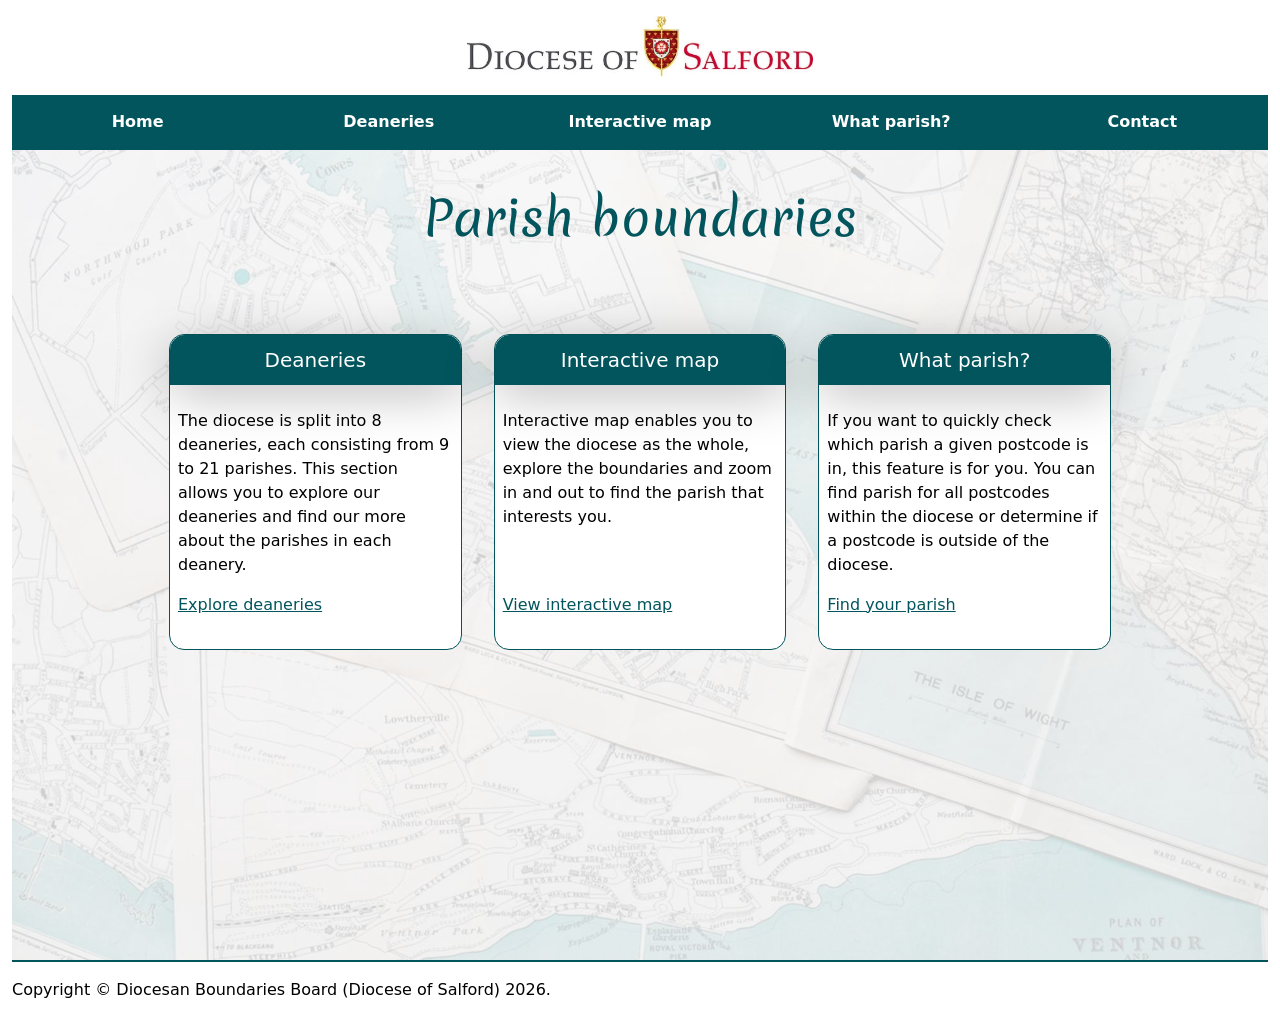
==== commit b47c4943: "second push in initial dev" ====
--- a/index.html
+++ b/index.html
@@ -57,19 +57,19 @@
 				<div class="promobox">
 				<p class="promobox-title">Deaneries</p>
 				<p class="promobox-text">The diocese is split into 8 deaneries, each consisting from 9 to 21 parishes. This section allows you to explore our deaneries and find our more about the parishes in each deanery.</p>
-				<p class="promobox-link"><a href="/deaneries">Explore deaneries</a></p>
+				<p class="promobox-link"><a href="html/deaneries">Explore deaneries</a></p>
 				</div>
 			
 				<div class="promobox promobox-middle">
 				<p class="promobox-title">Interactive map</p>
 				<p class="promobox-text">Interactive map enables you to view the diocese as the whole, explore the boundaries and zoom in and out to find the parish that interests you.</p>
-				<p class="promobox-link"><a href="/map">View interactive map</a></p>
+				<p class="promobox-link"><a href="html/map">View interactive map</a></p>
 				</div>
 
 				<div class="promobox">
 				<p class="promobox-title">What parish?</p>
 				<p class="promobox-text">If you want to quickly check which parish a given postcode is in, this feature is for you. You can find parish for all postcodes within the diocese or determine if a postcode is outside of the diocese.</p>
-				<p class="promobox-link"><a href="/what-parish">Find your parish</a></p>
+				<p class="promobox-link"><a href="html/what-parish">Find your parish</a></p>
 				</div>
 			</div>
 
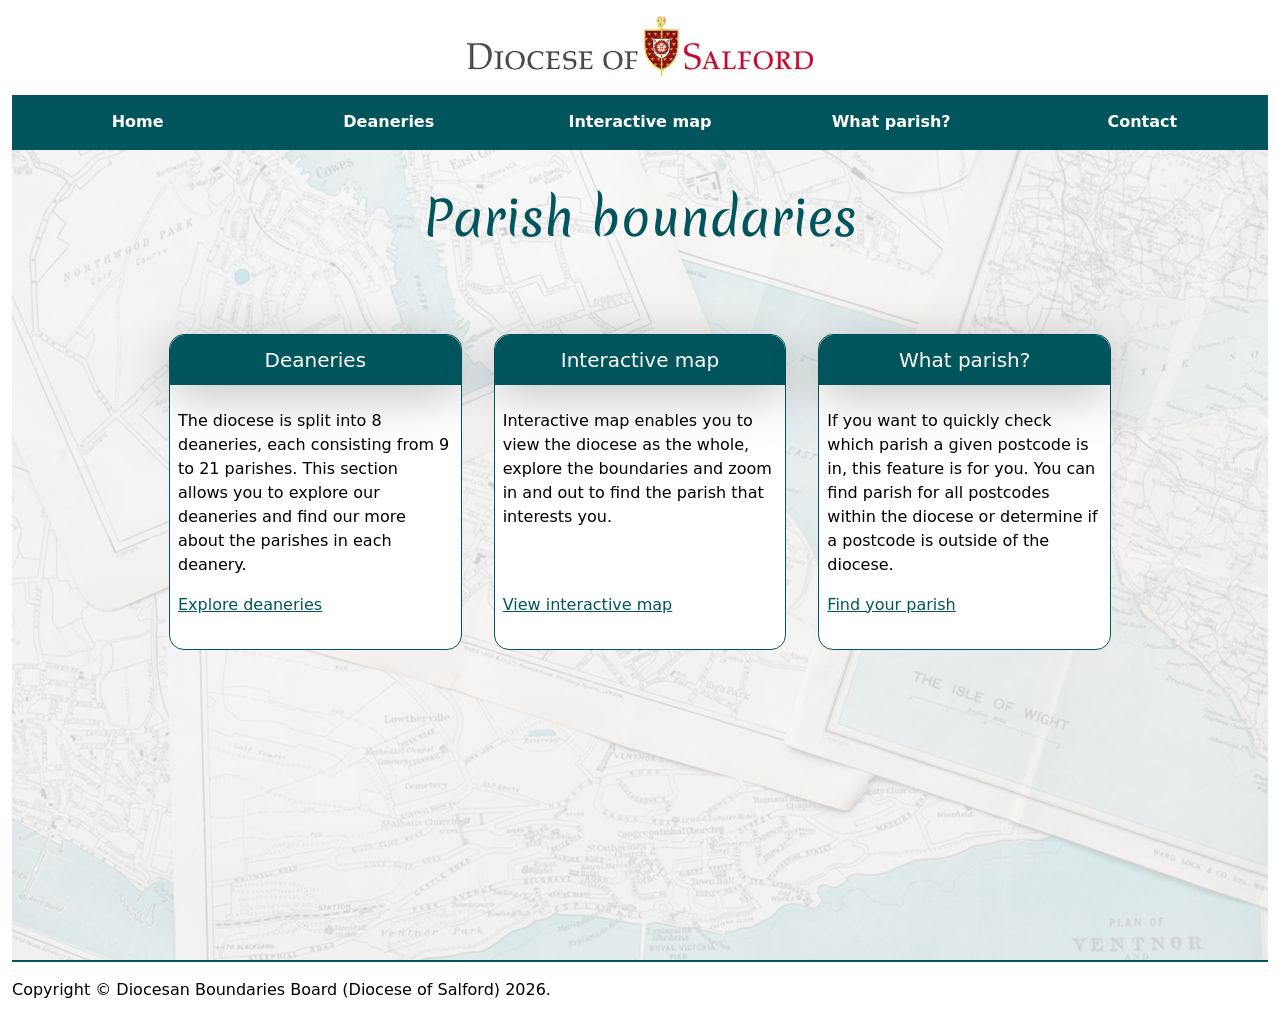
==== commit 5fc2cf59: "Rebuild parish records from the CSV extracts and render them in full The parish page showed only a n" ====
--- a/index.html
+++ b/index.html
@@ -15,7 +15,6 @@
 	
 	<!-- Stylesheet files -->
 	<link href="css/style.css" rel="stylesheet" media="screen" />
-	<link href="css/style.css.map" rel="stylesheet" media="screen" />
 	<link href="css/flexnav.css" rel="stylesheet" media="screen" />
 		
 	<!-- Fonts -->
@@ -87,7 +86,7 @@
     <!-- JS -->
     <script src="https://ajax.googleapis.com/ajax/libs/jquery/1.9.1/jquery.min.js"></script>
     <script type="text/javascript" src="js/jquery.flexnav.js"></script>
-    <script src="/assets/js/data.js"></script>
+    <script src="js/data.js"></script>
 
     <script>
         $(".flexnav").flexNav({
